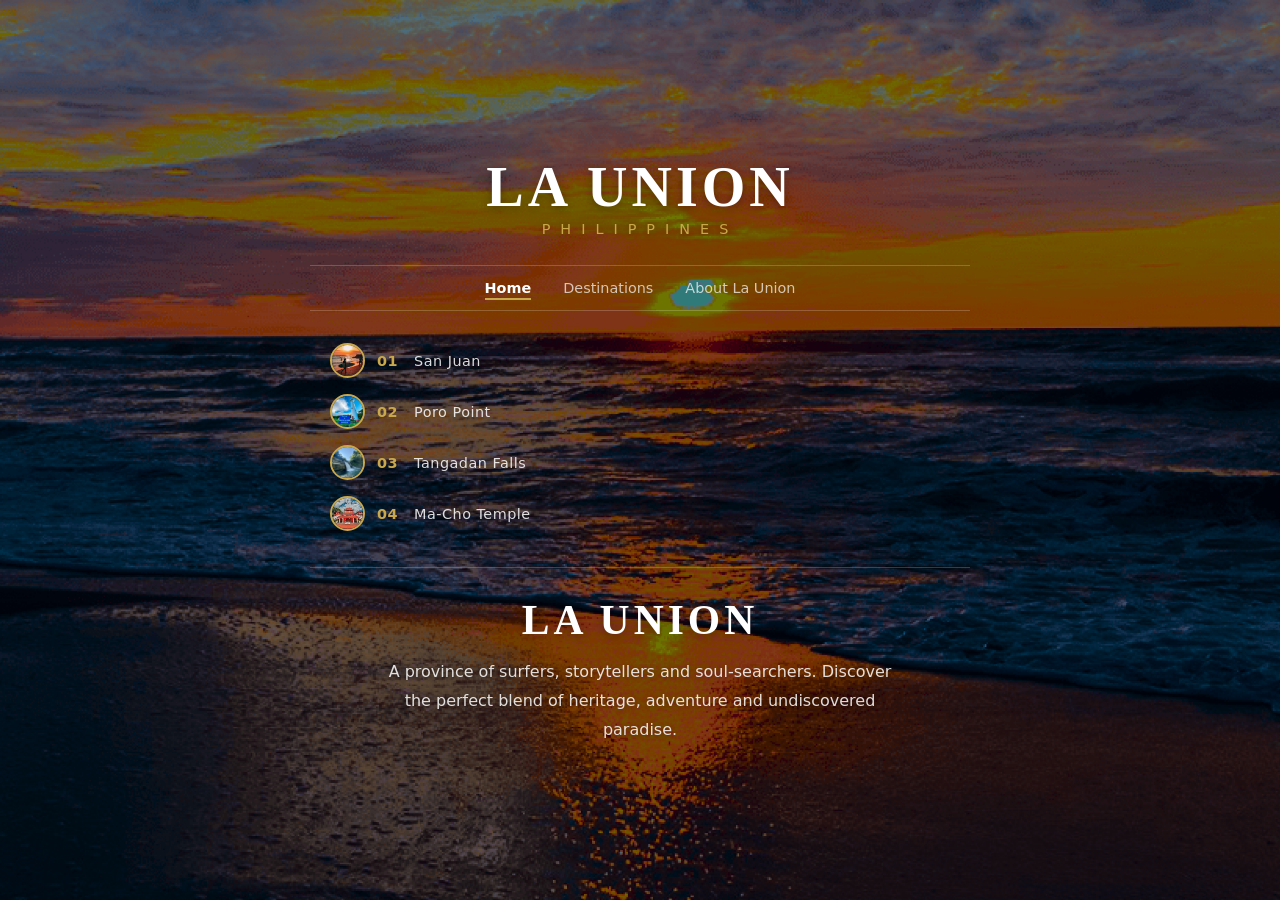
==== index.html @ d2ac8342 "Update index.html" ====
<!DOCTYPE html>
<html lang="en">
<head>
    <meta charset="UTF-8" />
    <meta name="viewport" content="width=device-width, initial-scale=1.0" />
    
    <!-- ===== SEO META TAGS ===== -->
    <title>La Union Heritage - Home</title>
    <meta name="description" content="Discover the rich heritage and culture of La Union, Philippines. Explore San Juan, Poro Point, Tangadan Falls, and Ma-Cho Temple." />
    <meta name="keywords" content="La Union, Philippines, Heritage, San Juan, Poro Point, Tangadan Falls, Ma-Cho Temple" />
    <meta name="author" content="La Union Heritage" />
    
    <!-- ===== OPEN GRAPH META TAGS (for social media) ===== -->
    <meta property="og:title" content="La Union Heritage - Home" />
    <meta property="og:description" content="Discover the rich heritage and culture of La Union, Philippines." />
    <meta property="og:type" content="website" />
    <meta property="og:url" content="https://venzcalimlim31-rgb.github.io/LU-PANG-HERITAGE/" />
    
    <!-- ===== CACHE CONTROL ===== -->
    <meta http-equiv="Cache-Control" content="public, max-age=31536000" />
    
    <!-- ===== CSS ===== -->
    <link rel="stylesheet" href="style.css" />
    
    <!-- ===== PRELOAD BACKGROUND IMAGE ===== -->
    <link rel="preload" as="image" href="images/pangasinan-bg.png" />
</head>
<body>
    <div class="container">
        <!-- ===== HEADER ===== -->
        <header class="header">
            <h1 class="main-title">LA UNION</h1>
            <p class="sub-title">PHILIPPINES</p>
        </header>

        <!-- ===== NAVIGATION ===== -->
        <nav class="nav" aria-label="Main Navigation">
            <a href="index.html" class="active" aria-current="page">Home</a>
            <a href="destinations.html">Destinations</a>
            <a href="about.html">About La Union</a>
        </nav>

        <!-- ===== DESTINATIONS WITH LINKS ===== -->
        <section class="destinations" aria-label="Featured Destinations">
            <a href="destinations.html#sanjuan" class="item-link">
                <div class="item">
                    <img src="images/sanjuan.png" alt="San Juan Surfing Destination" class="dest-icon" loading="lazy" width="35" height="35" />
                    <span class="number">01</span> San Juan
                </div>
            </a>
            <a href="destinations.html#poropoint" class="item-link">
                <div class="item">
                    <img src="images/poropoint.png" alt="Poro Point Lighthouse and Beach" class="dest-icon" loading="lazy" width="35" height="35" />
                    <span class="number">02</span> Poro Point
                </div>
            </a>
            <a href="destinations.html#tangadan" class="item-link">
                <div class="item">
                    <img src="images/tangadanfalls.png" alt="Tangadan Falls Natural Waterfall" class="dest-icon" loading="lazy" width="35" height="35" />
                    <span class="number">03</span> Tangadan Falls
                </div>
            </a>
            <a href="destinations.html#machotemple" class="item-link">
                <div class="item">
                    <img src="images/matchotemple.png" alt="Ma-Cho Temple Cultural Landmark" class="dest-icon" loading="lazy" width="35" height="35" />
                    <span class="number">04</span> Ma-Cho Temple
                </div>
            </a>
        </section>

        <!-- ===== HERO ===== -->
        <section class="hero" aria-label="Hero Section">
            <h2>LA UNION</h2>
            <p>
                A province of surfers, storytellers and soul-searchers. 
                Discover the perfect blend of heritage, adventure and undiscovered paradise.
            </p>
        </section>
    </div>
</body>
</html>
---- style.css ----
* {
    margin: 0;
    padding: 0;
    box-sizing: border-box;
}

body {
    font-family: 'Segoe UI', Roboto, system-ui, -apple-system, sans-serif;
    color: #1a3a3a;
    min-height: 100vh;
    display: flex;
    align-items: center;
    justify-content: center;
    padding: 20px;
    
    /* ===== BACKGROUND IMAGE ===== */
    background-image: url('images/pangasinan-bg.png');
    background-size: cover;
    background-position: center;
    background-repeat: no-repeat;
    background-attachment: fixed;
    position: relative;
}

/* Dark overlay para mabasa ang text */
body::before {
    content: '';
    position: fixed;
    top: 0;
    left: 0;
    right: 0;
    bottom: 0;
    background: rgba(0, 0, 0, 0.5);
    z-index: 0;
}

.container {
    max-width: 650px;
    width: 100%;
    background: transparent;
    padding: 20px 20px 20px;
    text-align: center;
    position: relative;
    z-index: 1;
}

/* ===== HEADER ===== */
.header {
    margin-bottom: 28px;
}

.main-title {
    font-family: 'Georgia', 'Times New Roman', serif;
    font-size: 3.5rem;
    font-weight: 700;
    color: #ffffff;
    letter-spacing: 4px;
    margin-bottom: 2px;
    text-shadow: 0 2px 10px rgba(0,0,0,0.3);
}

.sub-title {
    font-size: 0.9rem;
    letter-spacing: 10px;
    color: #c9a84c;
    font-weight: 500;
    text-transform: uppercase;
    text-shadow: 0 2px 10px rgba(0,0,0,0.3);
}

/* ===== NAVIGATION ===== */
.nav {
    display: flex;
    justify-content: center;
    gap: 32px;
    padding: 14px 0;
    border-top: 1px solid rgba(255, 255, 255, 0.2);
    border-bottom: 1px solid rgba(255, 255, 255, 0.2);
    margin-bottom: 28px;
}

.nav a {
    text-decoration: none;
    color: rgba(255, 255, 255, 0.7);
    font-size: 0.9rem;
    font-weight: 500;
    transition: color 0.3s ease;
    position: relative;
}

.nav a:hover {
    color: #ffffff;
}

.nav a.active {
    color: #ffffff;
    font-weight: 600;
}

.nav a.active::after {
    content: '';
    position: absolute;
    bottom: -4px;
    left: 0;
    right: 0;
    height: 2px;
    background: #c9a84c;
}

/* ===== DESTINATIONS ===== */
.destinations {
    display: flex;
    flex-direction: column;
    align-items: flex-start;
    gap: 8px;
    margin-bottom: 32px;
    padding-left: 20px;
}

.destinations .item {
    display: flex;
    align-items: center;
    gap: 12px;
    font-size: 0.9rem;
    color: rgba(255, 255, 255, 0.85);
    letter-spacing: 0.5px;
    font-weight: 400;
    padding: 4px 0;
}

.destinations .dest-icon {
    width: 35px;
    height: 35px;
    border-radius: 50%;
    object-fit: cover;
    border: 2px solid #c9a84c;
}

.destinations .number {
    color: #c9a84c;
    font-weight: 600;
    margin-right: 4px;
}

/* ===== HERO ===== */
.hero {
    padding-top: 28px;
    border-top: 1px solid rgba(255, 255, 255, 0.2);
}

.hero h2 {
    font-family: 'Georgia', 'Times New Roman', serif;
    font-size: 2.6rem;
    font-weight: 700;
    color: #ffffff;
    letter-spacing: 4px;
    margin-bottom: 14px;
    text-shadow: 0 2px 10px rgba(0,0,0,0.3);
}

.hero p {
    font-size: 1rem;
    color: rgba(255, 255, 255, 0.85);
    max-width: 520px;
    margin: 0 auto;
    line-height: 1.8;
    text-shadow: 0 1px 5px rgba(0,0,0,0.3);
}

/* ===== RESPONSIVE ===== */
@media (max-width: 600px) {
    .container {
        padding: 15px 15px 15px;
    }

    .main-title {
        font-size: 2.5rem;
        letter-spacing: 2px;
    }

    .sub-title {
        font-size: 0.7rem;
        letter-spacing: 6px;
    }

    .nav {
        gap: 20px;
        flex-wrap: wrap;
        padding: 12px 0;
    }

    .nav a {
        font-size: 0.8rem;
    }

    .destinations {
        padding-left: 10px;
    }

    .destinations .item {
        font-size: 0.85rem;
        gap: 10px;
    }

    .destinations .dest-icon {
        width: 28px;
        height: 28px;
    }

    .hero h2 {
        font-size: 2rem;
        letter-spacing: 2px;
    }

    .hero p {
        font-size: 0.92rem;
        padding: 0 4px;
    }
}

@media (max-width: 400px) {
    .container {
        padding: 10px 10px 10px;
    }

    .main-title {
        font-size: 2rem;
        letter-spacing: 1px;
    }

    .hero h2 {
        font-size: 1.6rem;
        letter-spacing: 1px;
    }

    .nav {
        gap: 14px;
    }

    .nav a {
        font-size: 0.75rem;
    }

    .destinations .dest-icon {
        width: 22px;
        height: 22px;
    }
}
* {
    margin: 0;
    padding: 0;
    box-sizing: border-box;
}

body {
    font-family: 'Segoe UI', Roboto, system-ui, -apple-system, sans-serif;
    color: #1a3a3a;
    min-height: 100vh;
    display: flex;
    align-items: center;
    justify-content: center;
    padding: 20px;
    
    /* ===== BACKGROUND IMAGE ===== */
    background-image: url('images/pangasinan-bg.png');
    background-size: cover;
    background-position: center;
    background-repeat: no-repeat;
    background-attachment: fixed;
    position: relative;
}

/* Dark overlay */
body::before {
    content: '';
    position: fixed;
    top: 0;
    left: 0;
    right: 0;
    bottom: 0;
    background: rgba(0, 0, 0, 0.5);
    z-index: 0;
}

.container {
    max-width: 700px;
    width: 100%;
    background: transparent;
    padding: 20px 20px 20px;
    text-align: center;
    position: relative;
    z-index: 1;
}

/* ===== HEADER ===== */
.header {
    margin-bottom: 28px;
}

.main-title {
    font-family: 'Georgia', 'Times New Roman', serif;
    font-size: 3.5rem;
    font-weight: 700;
    color: #ffffff;
    letter-spacing: 4px;
    margin-bottom: 2px;
    text-shadow: 0 2px 10px rgba(0,0,0,0.3);
}

.sub-title {
    font-size: 0.9rem;
    letter-spacing: 10px;
    color: #c9a84c;
    font-weight: 500;
    text-transform: uppercase;
    text-shadow: 0 2px 10px rgba(0,0,0,0.3);
}

/* ===== NAVIGATION ===== */
.nav {
    display: flex;
    justify-content: center;
    gap: 32px;
    padding: 14px 0;
    border-top: 1px solid rgba(255, 255, 255, 0.2);
    border-bottom: 1px solid rgba(255, 255, 255, 0.2);
    margin-bottom: 28px;
}

.nav a {
    text-decoration: none;
    color: rgba(255, 255, 255, 0.7);
    font-size: 0.9rem;
    font-weight: 500;
    transition: color 0.3s ease;
    position: relative;
}

.nav a:hover {
    color: #ffffff;
}

.nav a.active {
    color: #ffffff;
    font-weight: 600;
}

.nav a.active::after {
    content: '';
    position: absolute;
    bottom: -4px;
    left: 0;
    right: 0;
    height: 2px;
    background: #c9a84c;
}

/* ===== DESTINATIONS (Home Page) ===== */
.destinations {
    display: flex;
    flex-direction: column;
    align-items: flex-start;
    gap: 8px;
    margin-bottom: 32px;
    padding-left: 20px;
}

.destinations .item {
    display: flex;
    align-items: center;
    gap: 12px;
    font-size: 0.9rem;
    color: rgba(255, 255, 255, 0.85);
    letter-spacing: 0.5px;
    font-weight: 400;
    padding: 4px 0;
}

.destinations .dest-icon {
    width: 35px;
    height: 35px;
    border-radius: 50%;
    object-fit: cover;
    border: 2px solid #c9a84c;
}

.destinations .number {
    color: #c9a84c;
    font-weight: 600;
    margin-right: 4px;
}

/* ===== ITEM LINK (Home Page) ===== */
.item-link {
    text-decoration: none;
    display: block;
    width: 100%;
    transition: transform 0.2s ease;
}

.item-link:hover {
    transform: translateX(5px);
}

.item-link:hover .item {
    color: #ffffff;
}

/* ===== DESTINATION DETAIL (Destinations Page) ===== */
.destination-detail {
    text-align: left;
    padding: 16px 0;
    scroll-margin-top: 20px;
}

.destination-detail .detail-image {
    width: 100%;
    height: 200px;
    object-fit: cover;
    border-radius: 12px;
    margin-bottom: 12px;
    border: 2px solid rgba(255, 255, 255, 0.2);
}

.destination-detail h2 {
    font-family: 'Georgia', 'Times New Roman', serif;
    font-size: 2rem;
    font-weight: 700;
    color: #ffffff;
    text-shadow: 0 2px 10px rgba(0,0,0,0.3);
    margin-bottom: 2px;
}

.destination-detail h4 {
    font-size: 0.9rem;
    font-weight: 400;
    color: #c9a84c;
    letter-spacing: 2px;
    margin-bottom: 10px;
}

.destination-detail p {
    font-size: 0.95rem;
    color: rgba(255, 255, 255, 0.85);
    line-height: 1.8;
    text-shadow: 0 1px 5px rgba(0,0,0,0.3);
}

/* ===== BACK LINK ===== */
.back-link {
    display: inline-block;
    margin-top: 12px;
    color: #c9a84c;
    text-decoration: none;
    font-size: 0.9rem;
    font-weight: 500;
    transition: color 0.3s ease;
}

.back-link:hover {
    color: #ffffff;
}

/* ===== DIVIDER ===== */
.divider {
    border: none;
    border-top: 1px solid rgba(255, 255, 255, 0.15);
    margin: 8px 0;
}

/* ===== HERO (Home Page) ===== */
.hero {
    padding-top: 28px;
    border-top: 1px solid rgba(255, 255, 255, 0.2);
}

.hero h2 {
    font-family: 'Georgia', 'Times New Roman', serif;
    font-size: 2.6rem;
    font-weight: 700;
    color: #ffffff;
    letter-spacing: 4px;
    margin-bottom: 14px;
    text-shadow: 0 2px 10px rgba(0,0,0,0.3);
}

.hero p {
    font-size: 1rem;
    color: rgba(255, 255, 255, 0.85);
    max-width: 520px;
    margin: 0 auto;
    line-height: 1.8;
    text-shadow: 0 1px 5px rgba(0,0,0,0.3);
}

/* ===== RESPONSIVE ===== */
@media (max-width: 600px) {
    .container {
        padding: 15px 15px 15px;
    }

    .main-title {
        font-size: 2.5rem;
        letter-spacing: 2px;
    }

    .sub-title {
        font-size: 0.7rem;
        letter-spacing: 6px;
    }

    .nav {
        gap: 20px;
        flex-wrap: wrap;
        padding: 12px 0;
    }

    .nav a {
        font-size: 0.8rem;
    }

    .destinations {
        padding-left: 10px;
    }

    .destinations .item {
        font-size: 0.85rem;
        gap: 10px;
    }

    .destinations .dest-icon {
        width: 28px;
        height: 28px;
    }

    .destination-detail .detail-image {
        height: 150px;
    }

    .destination-detail h2 {
        font-size: 1.6rem;
    }

    .destination-detail p {
        font-size: 0.88rem;
    }

    .hero h2 {
        font-size: 2rem;
        letter-spacing: 2px;
    }

    .hero p {
        font-size: 0.92rem;
        padding: 0 4px;
    }
}

@media (max-width: 400px) {
    .container {
        padding: 10px 10px 10px;
    }

    .main-title {
        font-size: 2rem;
        letter-spacing: 1px;
    }

    .hero h2 {
        font-size: 1.6rem;
        letter-spacing: 1px;
    }

    .nav {
        gap: 14px;
    }

    .nav a {
        font-size: 0.75rem;
    }

    .destinations .dest-icon {
        width: 22px;
        height: 22px;
    }

    .destination-detail .detail-image {
        height: 120px;
    }

    .destination-detail h2 {
        font-size: 1.3rem;
    }
}
* {
    margin: 0;
    padding: 0;
    box-sizing: border-box;
}

body {
    font-family: 'Segoe UI', Roboto, system-ui, -apple-system, sans-serif;
    color: #1a3a3a;
    min-height: 100vh;
    display: flex;
    align-items: center;
    justify-content: center;
    padding: 20px;
    
    /* ===== BACKGROUND IMAGE ===== */
    background-image: url('images/pangasinan-bg.png');
    background-size: cover;
    background-position: center;
    background-repeat: no-repeat;
    background-attachment: fixed;
    position: relative;
}

/* Dark overlay */
body::before {
    content: '';
    position: fixed;
    top: 0;
    left: 0;
    right: 0;
    bottom: 0;
    background: rgba(0, 0, 0, 0.5);
    z-index: 0;
}

.container {
    max-width: 700px;
    width: 100%;
    background: transparent;
    padding: 20px 20px 20px;
    text-align: center;
    position: relative;
    z-index: 1;
}

/* ===== HEADER ===== */
.header {
    margin-bottom: 28px;
}

.main-title {
    font-family: 'Georgia', 'Times New Roman', serif;
    font-size: 3.5rem;
    font-weight: 700;
    color: #ffffff;
    letter-spacing: 4px;
    margin-bottom: 2px;
    text-shadow: 0 2px 10px rgba(0,0,0,0.3);
}

.sub-title {
    font-size: 0.9rem;
    letter-spacing: 10px;
    color: #c9a84c;
    font-weight: 500;
    text-transform: uppercase;
    text-shadow: 0 2px 10px rgba(0,0,0,0.3);
}

/* ===== NAVIGATION ===== */
.nav {
    display: flex;
    justify-content: center;
    gap: 32px;
    padding: 14px 0;
    border-top: 1px solid rgba(255, 255, 255, 0.2);
    border-bottom: 1px solid rgba(255, 255, 255, 0.2);
    margin-bottom: 28px;
}

.nav a {
    text-decoration: none;
    color: rgba(255, 255, 255, 0.7);
    font-size: 0.9rem;
    font-weight: 500;
    transition: color 0.3s ease;
    position: relative;
}

.nav a:hover {
    color: #ffffff;
}

.nav a.active {
    color: #ffffff;
    font-weight: 600;
}

.nav a.active::after {
    content: '';
    position: absolute;
    bottom: -4px;
    left: 0;
    right: 0;
    height: 2px;
    background: #c9a84c;
}

/* ===== DESTINATIONS (Home Page) ===== */
.destinations {
    display: flex;
    flex-direction: column;
    align-items: flex-start;
    gap: 8px;
    margin-bottom: 32px;
    padding-left: 20px;
}

.destinations .item {
    display: flex;
    align-items: center;
    gap: 12px;
    font-size: 0.9rem;
    color: rgba(255, 255, 255, 0.85);
    letter-spacing: 0.5px;
    font-weight: 400;
    padding: 4px 0;
}

.destinations .dest-icon {
    width: 35px;
    height: 35px;
    border-radius: 50%;
    object-fit: cover;
    border: 2px solid #c9a84c;
}

.destinations .number {
    color: #c9a84c;
    font-weight: 600;
    margin-right: 4px;
}

/* ===== ITEM LINK (Home Page) ===== */
.item-link {
    text-decoration: none;
    display: block;
    width: 100%;
    transition: transform 0.2s ease;
}

.item-link:hover {
    transform: translateX(5px);
}

.item-link:hover .item {
    color: #ffffff;
}

/* ===== DESTINATION DETAIL (Destinations Page) ===== */
.destination-detail {
    text-align: left;
    padding: 16px 0;
    scroll-margin-top: 20px;
}

.destination-detail .detail-image {
    width: 100%;
    height: 200px;
    object-fit: cover;
    border-radius: 12px;
    margin-bottom: 12px;
    border: 2px solid rgba(255, 255, 255, 0.2);
}

.destination-detail h2 {
    font-family: 'Georgia', 'Times New Roman', serif;
    font-size: 2rem;
    font-weight: 700;
    color: #ffffff;
    text-shadow: 0 2px 10px rgba(0,0,0,0.3);
    margin-bottom: 2px;
}

.destination-detail h4 {
    font-size: 0.9rem;
    font-weight: 400;
    color: #c9a84c;
    letter-spacing: 2px;
    margin-bottom: 10px;
}

.destination-detail p {
    font-size: 0.95rem;
    color: rgba(255, 255, 255, 0.85);
    line-height: 1.8;
    text-shadow: 0 1px 5px rgba(0,0,0,0.3);
}

/* ===== ABOUT PAGE ===== */
.about-content {
    text-align: left;
    padding: 10px 0;
}

.about-content h2 {
    font-family: 'Georgia', 'Times New Roman', serif;
    font-size: 2.2rem;
    font-weight: 700;
    color: #ffffff;
    text-shadow: 0 2px 10px rgba(0,0,0,0.3);
    text-align: center;
    margin-bottom: 20px;
    letter-spacing: 4px;
}

.about-content p {
    font-size: 1rem;
    color: rgba(255, 255, 255, 0.85);
    line-height: 1.9;
    text-shadow: 0 1px 5px rgba(0,0,0,0.3);
    margin-bottom: 20px;
}

.about-content .about-footer {
    text-align: center;
    margin-top: 30px;
    padding-top: 20px;
    border-top: 1px solid rgba(255, 255, 255, 0.15);
}

.about-content .quote {
    font-style: italic;
    font-size: 1.1rem;
    color: #c9a84c;
    margin-bottom: 6px;
}

.about-content .brand {
    font-family: 'Georgia', 'Times New Roman', serif;
    font-size: 1.8rem;
    font-weight: 700;
    color: #ffffff;
    letter-spacing: 6px;
    text-shadow: 0 2px 10px rgba(0,0,0,0.3);
}

/* ===== BACK LINK ===== */
.back-link {
    display: inline-block;
    margin-top: 20px;
    color: #c9a84c;
    text-decoration: none;
    font-size: 0.9rem;
    font-weight: 500;
    transition: color 0.3s ease;
}

.back-link:hover {
    color: #ffffff;
}

/* ===== DIVIDER ===== */
.divider {
    border: none;
    border-top: 1px solid rgba(255, 255, 255, 0.15);
    margin: 8px 0;
}

/* ===== HERO (Home Page) ===== */
.hero {
    padding-top: 28px;
    border-top: 1px solid rgba(255, 255, 255, 0.2);
}

.hero h2 {
    font-family: 'Georgia', 'Times New Roman', serif;
    font-size: 2.6rem;
    font-weight: 700;
    color: #ffffff;
    letter-spacing: 4px;
    margin-bottom: 14px;
    text-shadow: 0 2px 10px rgba(0,0,0,0.3);
}

.hero p {
    font-size: 1rem;
    color: rgba(255, 255, 255, 0.85);
    max-width: 520px;
    margin: 0 auto;
    line-height: 1.8;
    text-shadow: 0 1px 5px rgba(0,0,0,0.3);
}

/* ===== RESPONSIVE ===== */
@media (max-width: 600px) {
    .container {
        padding: 15px 15px 15px;
    }

    .main-title {
        font-size: 2.5rem;
        letter-spacing: 2px;
    }

    .sub-title {
        font-size: 0.7rem;
        letter-spacing: 6px;
    }

    .nav {
        gap: 20px;
        flex-wrap: wrap;
        padding: 12px 0;
    }

    .nav a {
        font-size: 0.8rem;
    }

    .destinations {
        padding-left: 10px;
    }

    .destinations .item {
        font-size: 0.85rem;
        gap: 10px;
    }

    .destinations .dest-icon {
        width: 28px;
        height: 28px;
    }

    .destination-detail .detail-image {
        height: 150px;
    }

    .destination-detail h2 {
        font-size: 1.6rem;
    }

    .destination-detail p {
        font-size: 0.88rem;
    }

    .about-content h2 {
        font-size: 1.8rem;
    }

    .about-content p {
        font-size: 0.92rem;
    }

    .about-content .brand {
        font-size: 1.4rem;
    }

    .hero h2 {
        font-size: 2rem;
        letter-spacing: 2px;
    }

    .hero p {
        font-size: 0.92rem;
        padding: 0 4px;
    }
}

@media (max-width: 400px) {
    .container {
        padding: 10px 10px 10px;
    }

    .main-title {
        font-size: 2rem;
        letter-spacing: 1px;
    }

    .hero h2 {
        font-size: 1.6rem;
        letter-spacing: 1px;
    }

    .nav {
        gap: 14px;
    }

    .nav a {
        font-size: 0.75rem;
    }

    .destinations .dest-icon {
        width: 22px;
        height: 22px;
    }

    .destination-detail .detail-image {
        height: 120px;
    }

    .destination-detail h2 {
        font-size: 1.3rem;
    }

    .about-content h2 {
        font-size: 1.5rem;
    }

    .about-content .brand {
        font-size: 1.2rem;
    }
}
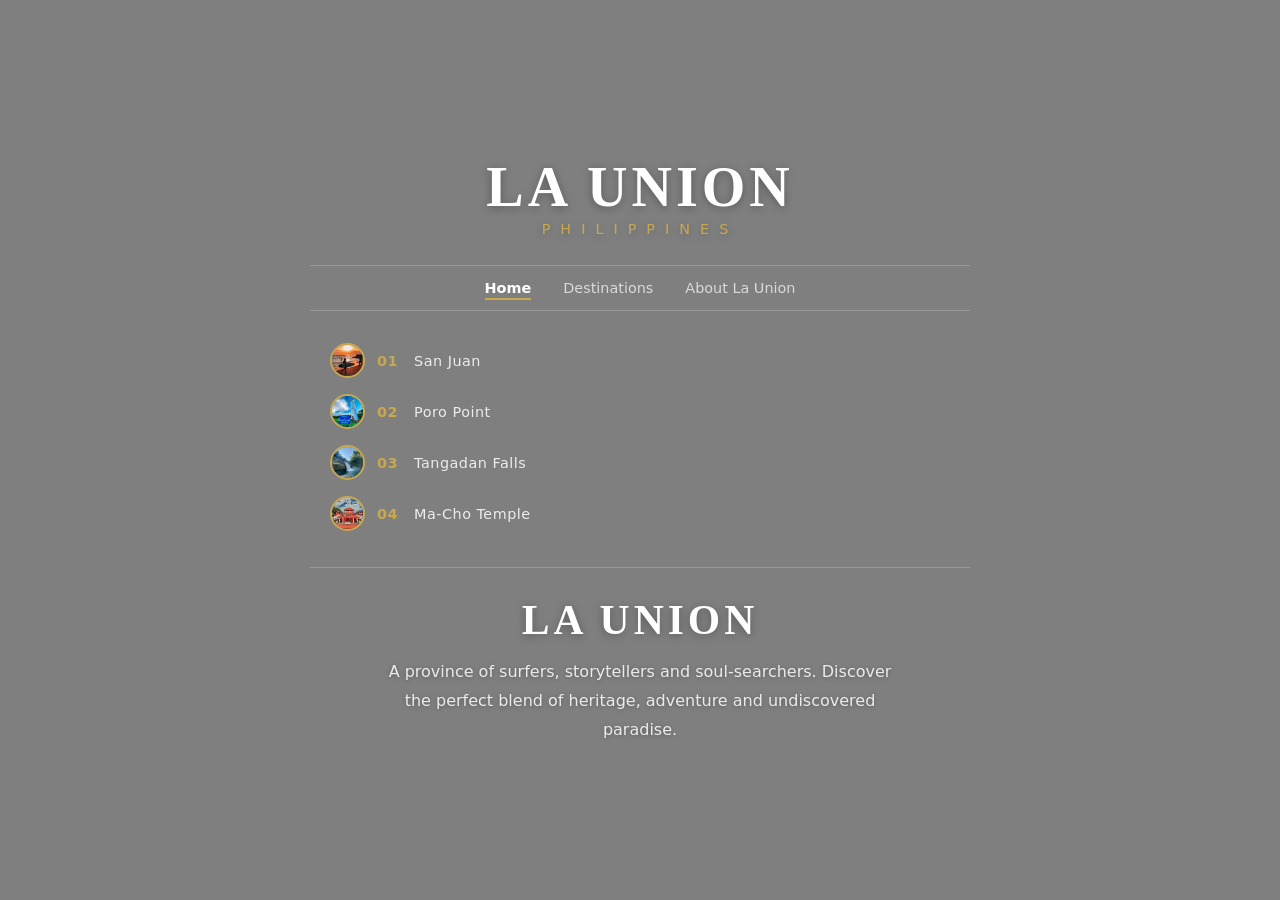
==== commit 8618d4f4: "Update index.html" ====
--- a/index.html
+++ b/index.html
@@ -10,20 +10,14 @@
     <meta name="keywords" content="La Union, Philippines, Heritage, San Juan, Poro Point, Tangadan Falls, Ma-Cho Temple" />
     <meta name="author" content="La Union Heritage" />
     
-    <!-- ===== OPEN GRAPH META TAGS (for social media) ===== -->
+    <!-- ===== OPEN GRAPH META TAGS ===== -->
     <meta property="og:title" content="La Union Heritage - Home" />
     <meta property="og:description" content="Discover the rich heritage and culture of La Union, Philippines." />
     <meta property="og:type" content="website" />
     <meta property="og:url" content="https://venzcalimlim31-rgb.github.io/LU-PANG-HERITAGE/" />
     
-    <!-- ===== CACHE CONTROL ===== -->
-    <meta http-equiv="Cache-Control" content="public, max-age=31536000" />
-    
     <!-- ===== CSS ===== -->
     <link rel="stylesheet" href="style.css" />
-    
-    <!-- ===== PRELOAD BACKGROUND IMAGE ===== -->
-    <link rel="preload" as="image" href="images/pangasinan-bg.png" />
 </head>
 <body>
     <div class="container">
@@ -44,25 +38,25 @@
         <section class="destinations" aria-label="Featured Destinations">
             <a href="destinations.html#sanjuan" class="item-link">
                 <div class="item">
-                    <img src="images/sanjuan.png" alt="San Juan Surfing Destination" class="dest-icon" loading="lazy" width="35" height="35" />
+                    <img src="images/sanjuan.jpg" alt="San Juan Surfing Destination" class="dest-icon" />
                     <span class="number">01</span> San Juan
                 </div>
             </a>
             <a href="destinations.html#poropoint" class="item-link">
                 <div class="item">
-                    <img src="images/poropoint.png" alt="Poro Point Lighthouse and Beach" class="dest-icon" loading="lazy" width="35" height="35" />
+                    <img src="images/poropoint.jpg" alt="Poro Point Lighthouse and Beach" class="dest-icon" />
                     <span class="number">02</span> Poro Point
                 </div>
             </a>
             <a href="destinations.html#tangadan" class="item-link">
                 <div class="item">
-                    <img src="images/tangadanfalls.png" alt="Tangadan Falls Natural Waterfall" class="dest-icon" loading="lazy" width="35" height="35" />
+                    <img src="images/tangadanfalls.jpg" alt="Tangadan Falls Natural Waterfall" class="dest-icon" />
                     <span class="number">03</span> Tangadan Falls
                 </div>
             </a>
             <a href="destinations.html#machotemple" class="item-link">
                 <div class="item">
-                    <img src="images/matchotemple.png" alt="Ma-Cho Temple Cultural Landmark" class="dest-icon" loading="lazy" width="35" height="35" />
+                    <img src="images/matchotemple.jpg" alt="Ma-Cho Temple Cultural Landmark" class="dest-icon" />
                     <span class="number">04</span> Ma-Cho Temple
                 </div>
             </a>
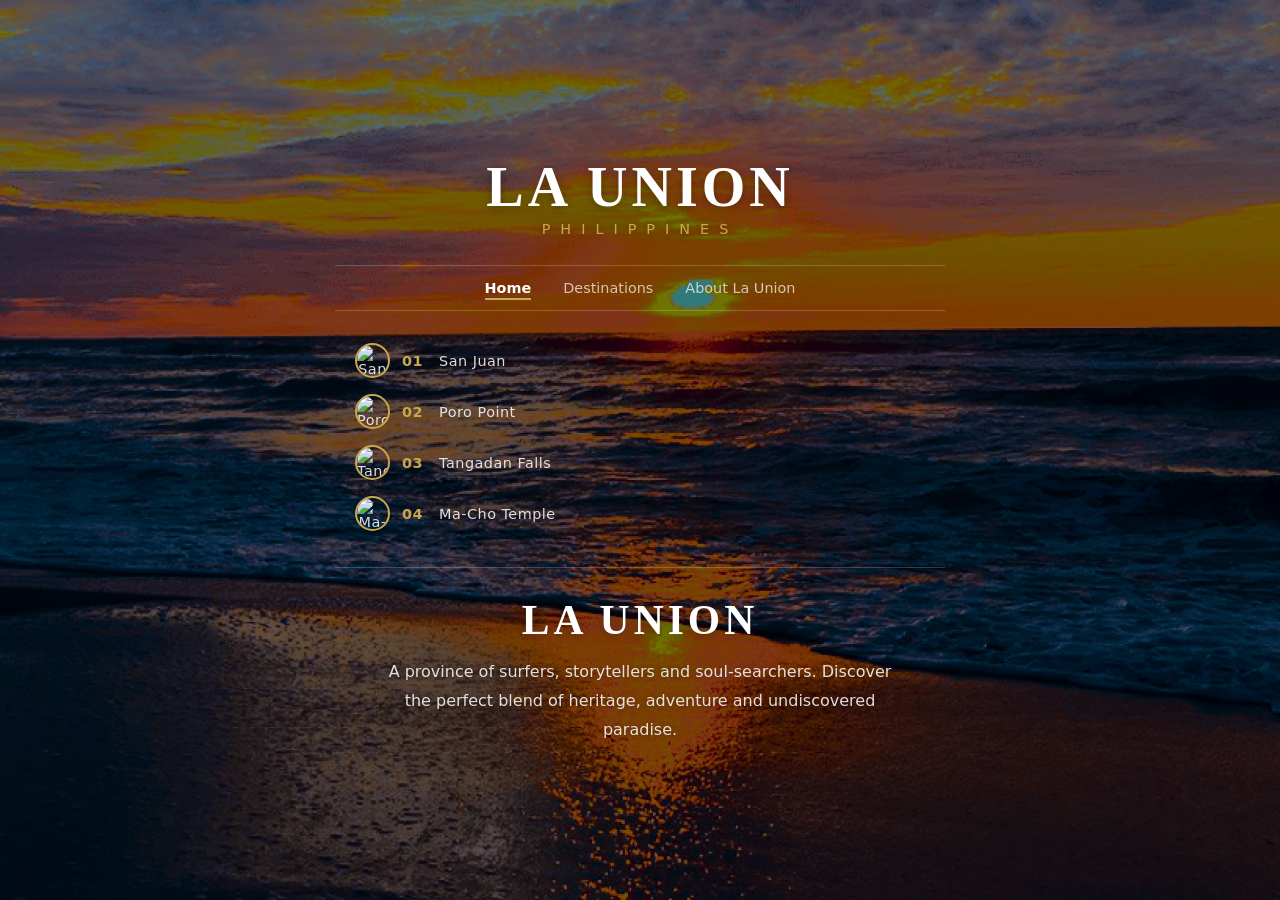
==== commit 6a322d37: "Update index.html" ====
--- a/index.html
+++ b/index.html
@@ -10,14 +10,20 @@
     <meta name="keywords" content="La Union, Philippines, Heritage, San Juan, Poro Point, Tangadan Falls, Ma-Cho Temple" />
     <meta name="author" content="La Union Heritage" />
     
-    <!-- ===== OPEN GRAPH META TAGS ===== -->
+    <!-- ===== OPEN GRAPH META TAGS (for social media) ===== -->
     <meta property="og:title" content="La Union Heritage - Home" />
     <meta property="og:description" content="Discover the rich heritage and culture of La Union, Philippines." />
     <meta property="og:type" content="website" />
     <meta property="og:url" content="https://venzcalimlim31-rgb.github.io/LU-PANG-HERITAGE/" />
     
+    <!-- ===== CACHE CONTROL ===== -->
+    <meta http-equiv="Cache-Control" content="public, max-age=31536000" />
+    
     <!-- ===== CSS ===== -->
     <link rel="stylesheet" href="style.css" />
+    
+    <!-- ===== PRELOAD BACKGROUND IMAGE ===== -->
+    <link rel="preload" as="image" href="images/pangasinan-bg.png" />
 </head>
 <body>
     <div class="container">
@@ -38,25 +44,25 @@
         <section class="destinations" aria-label="Featured Destinations">
             <a href="destinations.html#sanjuan" class="item-link">
                 <div class="item">
-                    <img src="images/sanjuan.jpg" alt="San Juan Surfing Destination" class="dest-icon" />
+                    <img src="images/sanjuan.png" alt="San Juan Surfing Destination" class="dest-icon" loading="lazy" width="35" height="35" />
                     <span class="number">01</span> San Juan
                 </div>
             </a>
             <a href="destinations.html#poropoint" class="item-link">
                 <div class="item">
-                    <img src="images/poropoint.jpg" alt="Poro Point Lighthouse and Beach" class="dest-icon" />
+                    <img src="images/poropoint.png" alt="Poro Point Lighthouse and Beach" class="dest-icon" loading="lazy" width="35" height="35" />
                     <span class="number">02</span> Poro Point
                 </div>
             </a>
             <a href="destinations.html#tangadan" class="item-link">
                 <div class="item">
-                    <img src="images/tangadanfalls.jpg" alt="Tangadan Falls Natural Waterfall" class="dest-icon" />
+                    <img src="images/tangadanfalls.png" alt="Tangadan Falls Natural Waterfall" class="dest-icon" loading="lazy" width="35" height="35" />
                     <span class="number">03</span> Tangadan Falls
                 </div>
             </a>
             <a href="destinations.html#machotemple" class="item-link">
                 <div class="item">
-                    <img src="images/matchotemple.jpg" alt="Ma-Cho Temple Cultural Landmark" class="dest-icon" />
+                    <img src="images/matchotemple.png" alt="Ma-Cho Temple Cultural Landmark" class="dest-icon" loading="lazy" width="35" height="35" />
                     <span class="number">04</span> Ma-Cho Temple
                 </div>
             </a>
--- a/style.css
+++ b/style.css
@@ -13,8 +13,8 @@
     justify-content: center;
     padding: 20px;
     
-    /* ===== BACKGROUND IMAGE ===== */
-    background-image: url('images/pangasinan-bg.png');
+    /* ===== BACKGROUND IMAGE - UPDATED TO .jpg ===== */
+    background-image: url('images/pangasinan-bg.jpg');
     background-size: cover;
     background-position: center;
     background-repeat: no-repeat;
@@ -38,7 +38,7 @@
     max-width: 650px;
     width: 100%;
     background: transparent;
-    padding: 20px 20px 20px;
+    padding: 20px;
     text-align: center;
     position: relative;
     z-index: 1;
@@ -142,6 +142,22 @@
     margin-right: 4px;
 }
 
+/* ===== ITEM LINK (Home Page) ===== */
+.item-link {
+    text-decoration: none;
+    display: block;
+    width: 100%;
+    transition: transform 0.2s ease;
+}
+
+.item-link:hover {
+    transform: translateX(5px);
+}
+
+.item-link:hover .item {
+    color: #ffffff;
+}
+
 /* ===== HERO ===== */
 .hero {
     padding-top: 28px;
@@ -170,7 +186,7 @@
 /* ===== RESPONSIVE ===== */
 @media (max-width: 600px) {
     .container {
-        padding: 15px 15px 15px;
+        padding: 15px;
     }
 
     .main-title {
@@ -220,7 +236,7 @@
 
 @media (max-width: 400px) {
     .container {
-        padding: 10px 10px 10px;
+        padding: 10px;
     }
 
     .main-title {
@@ -246,763 +262,3 @@
         height: 22px;
     }
 }
-* {
-    margin: 0;
-    padding: 0;
-    box-sizing: border-box;
-}
-
-body {
-    font-family: 'Segoe UI', Roboto, system-ui, -apple-system, sans-serif;
-    color: #1a3a3a;
-    min-height: 100vh;
-    display: flex;
-    align-items: center;
-    justify-content: center;
-    padding: 20px;
-    
-    /* ===== BACKGROUND IMAGE ===== */
-    background-image: url('images/pangasinan-bg.png');
-    background-size: cover;
-    background-position: center;
-    background-repeat: no-repeat;
-    background-attachment: fixed;
-    position: relative;
-}
-
-/* Dark overlay */
-body::before {
-    content: '';
-    position: fixed;
-    top: 0;
-    left: 0;
-    right: 0;
-    bottom: 0;
-    background: rgba(0, 0, 0, 0.5);
-    z-index: 0;
-}
-
-.container {
-    max-width: 700px;
-    width: 100%;
-    background: transparent;
-    padding: 20px 20px 20px;
-    text-align: center;
-    position: relative;
-    z-index: 1;
-}
-
-/* ===== HEADER ===== */
-.header {
-    margin-bottom: 28px;
-}
-
-.main-title {
-    font-family: 'Georgia', 'Times New Roman', serif;
-    font-size: 3.5rem;
-    font-weight: 700;
-    color: #ffffff;
-    letter-spacing: 4px;
-    margin-bottom: 2px;
-    text-shadow: 0 2px 10px rgba(0,0,0,0.3);
-}
-
-.sub-title {
-    font-size: 0.9rem;
-    letter-spacing: 10px;
-    color: #c9a84c;
-    font-weight: 500;
-    text-transform: uppercase;
-    text-shadow: 0 2px 10px rgba(0,0,0,0.3);
-}
-
-/* ===== NAVIGATION ===== */
-.nav {
-    display: flex;
-    justify-content: center;
-    gap: 32px;
-    padding: 14px 0;
-    border-top: 1px solid rgba(255, 255, 255, 0.2);
-    border-bottom: 1px solid rgba(255, 255, 255, 0.2);
-    margin-bottom: 28px;
-}
-
-.nav a {
-    text-decoration: none;
-    color: rgba(255, 255, 255, 0.7);
-    font-size: 0.9rem;
-    font-weight: 500;
-    transition: color 0.3s ease;
-    position: relative;
-}
-
-.nav a:hover {
-    color: #ffffff;
-}
-
-.nav a.active {
-    color: #ffffff;
-    font-weight: 600;
-}
-
-.nav a.active::after {
-    content: '';
-    position: absolute;
-    bottom: -4px;
-    left: 0;
-    right: 0;
-    height: 2px;
-    background: #c9a84c;
-}
-
-/* ===== DESTINATIONS (Home Page) ===== */
-.destinations {
-    display: flex;
-    flex-direction: column;
-    align-items: flex-start;
-    gap: 8px;
-    margin-bottom: 32px;
-    padding-left: 20px;
-}
-
-.destinations .item {
-    display: flex;
-    align-items: center;
-    gap: 12px;
-    font-size: 0.9rem;
-    color: rgba(255, 255, 255, 0.85);
-    letter-spacing: 0.5px;
-    font-weight: 400;
-    padding: 4px 0;
-}
-
-.destinations .dest-icon {
-    width: 35px;
-    height: 35px;
-    border-radius: 50%;
-    object-fit: cover;
-    border: 2px solid #c9a84c;
-}
-
-.destinations .number {
-    color: #c9a84c;
-    font-weight: 600;
-    margin-right: 4px;
-}
-
-/* ===== ITEM LINK (Home Page) ===== */
-.item-link {
-    text-decoration: none;
-    display: block;
-    width: 100%;
-    transition: transform 0.2s ease;
-}
-
-.item-link:hover {
-    transform: translateX(5px);
-}
-
-.item-link:hover .item {
-    color: #ffffff;
-}
-
-/* ===== DESTINATION DETAIL (Destinations Page) ===== */
-.destination-detail {
-    text-align: left;
-    padding: 16px 0;
-    scroll-margin-top: 20px;
-}
-
-.destination-detail .detail-image {
-    width: 100%;
-    height: 200px;
-    object-fit: cover;
-    border-radius: 12px;
-    margin-bottom: 12px;
-    border: 2px solid rgba(255, 255, 255, 0.2);
-}
-
-.destination-detail h2 {
-    font-family: 'Georgia', 'Times New Roman', serif;
-    font-size: 2rem;
-    font-weight: 700;
-    color: #ffffff;
-    text-shadow: 0 2px 10px rgba(0,0,0,0.3);
-    margin-bottom: 2px;
-}
-
-.destination-detail h4 {
-    font-size: 0.9rem;
-    font-weight: 400;
-    color: #c9a84c;
-    letter-spacing: 2px;
-    margin-bottom: 10px;
-}
-
-.destination-detail p {
-    font-size: 0.95rem;
-    color: rgba(255, 255, 255, 0.85);
-    line-height: 1.8;
-    text-shadow: 0 1px 5px rgba(0,0,0,0.3);
-}
-
-/* ===== BACK LINK ===== */
-.back-link {
-    display: inline-block;
-    margin-top: 12px;
-    color: #c9a84c;
-    text-decoration: none;
-    font-size: 0.9rem;
-    font-weight: 500;
-    transition: color 0.3s ease;
-}
-
-.back-link:hover {
-    color: #ffffff;
-}
-
-/* ===== DIVIDER ===== */
-.divider {
-    border: none;
-    border-top: 1px solid rgba(255, 255, 255, 0.15);
-    margin: 8px 0;
-}
-
-/* ===== HERO (Home Page) ===== */
-.hero {
-    padding-top: 28px;
-    border-top: 1px solid rgba(255, 255, 255, 0.2);
-}
-
-.hero h2 {
-    font-family: 'Georgia', 'Times New Roman', serif;
-    font-size: 2.6rem;
-    font-weight: 700;
-    color: #ffffff;
-    letter-spacing: 4px;
-    margin-bottom: 14px;
-    text-shadow: 0 2px 10px rgba(0,0,0,0.3);
-}
-
-.hero p {
-    font-size: 1rem;
-    color: rgba(255, 255, 255, 0.85);
-    max-width: 520px;
-    margin: 0 auto;
-    line-height: 1.8;
-    text-shadow: 0 1px 5px rgba(0,0,0,0.3);
-}
-
-/* ===== RESPONSIVE ===== */
-@media (max-width: 600px) {
-    .container {
-        padding: 15px 15px 15px;
-    }
-
-    .main-title {
-        font-size: 2.5rem;
-        letter-spacing: 2px;
-    }
-
-    .sub-title {
-        font-size: 0.7rem;
-        letter-spacing: 6px;
-    }
-
-    .nav {
-        gap: 20px;
-        flex-wrap: wrap;
-        padding: 12px 0;
-    }
-
-    .nav a {
-        font-size: 0.8rem;
-    }
-
-    .destinations {
-        padding-left: 10px;
-    }
-
-    .destinations .item {
-        font-size: 0.85rem;
-        gap: 10px;
-    }
-
-    .destinations .dest-icon {
-        width: 28px;
-        height: 28px;
-    }
-
-    .destination-detail .detail-image {
-        height: 150px;
-    }
-
-    .destination-detail h2 {
-        font-size: 1.6rem;
-    }
-
-    .destination-detail p {
-        font-size: 0.88rem;
-    }
-
-    .hero h2 {
-        font-size: 2rem;
-        letter-spacing: 2px;
-    }
-
-    .hero p {
-        font-size: 0.92rem;
-        padding: 0 4px;
-    }
-}
-
-@media (max-width: 400px) {
-    .container {
-        padding: 10px 10px 10px;
-    }
-
-    .main-title {
-        font-size: 2rem;
-        letter-spacing: 1px;
-    }
-
-    .hero h2 {
-        font-size: 1.6rem;
-        letter-spacing: 1px;
-    }
-
-    .nav {
-        gap: 14px;
-    }
-
-    .nav a {
-        font-size: 0.75rem;
-    }
-
-    .destinations .dest-icon {
-        width: 22px;
-        height: 22px;
-    }
-
-    .destination-detail .detail-image {
-        height: 120px;
-    }
-
-    .destination-detail h2 {
-        font-size: 1.3rem;
-    }
-}
-* {
-    margin: 0;
-    padding: 0;
-    box-sizing: border-box;
-}
-
-body {
-    font-family: 'Segoe UI', Roboto, system-ui, -apple-system, sans-serif;
-    color: #1a3a3a;
-    min-height: 100vh;
-    display: flex;
-    align-items: center;
-    justify-content: center;
-    padding: 20px;
-    
-    /* ===== BACKGROUND IMAGE ===== */
-    background-image: url('images/pangasinan-bg.png');
-    background-size: cover;
-    background-position: center;
-    background-repeat: no-repeat;
-    background-attachment: fixed;
-    position: relative;
-}
-
-/* Dark overlay */
-body::before {
-    content: '';
-    position: fixed;
-    top: 0;
-    left: 0;
-    right: 0;
-    bottom: 0;
-    background: rgba(0, 0, 0, 0.5);
-    z-index: 0;
-}
-
-.container {
-    max-width: 700px;
-    width: 100%;
-    background: transparent;
-    padding: 20px 20px 20px;
-    text-align: center;
-    position: relative;
-    z-index: 1;
-}
-
-/* ===== HEADER ===== */
-.header {
-    margin-bottom: 28px;
-}
-
-.main-title {
-    font-family: 'Georgia', 'Times New Roman', serif;
-    font-size: 3.5rem;
-    font-weight: 700;
-    color: #ffffff;
-    letter-spacing: 4px;
-    margin-bottom: 2px;
-    text-shadow: 0 2px 10px rgba(0,0,0,0.3);
-}
-
-.sub-title {
-    font-size: 0.9rem;
-    letter-spacing: 10px;
-    color: #c9a84c;
-    font-weight: 500;
-    text-transform: uppercase;
-    text-shadow: 0 2px 10px rgba(0,0,0,0.3);
-}
-
-/* ===== NAVIGATION ===== */
-.nav {
-    display: flex;
-    justify-content: center;
-    gap: 32px;
-    padding: 14px 0;
-    border-top: 1px solid rgba(255, 255, 255, 0.2);
-    border-bottom: 1px solid rgba(255, 255, 255, 0.2);
-    margin-bottom: 28px;
-}
-
-.nav a {
-    text-decoration: none;
-    color: rgba(255, 255, 255, 0.7);
-    font-size: 0.9rem;
-    font-weight: 500;
-    transition: color 0.3s ease;
-    position: relative;
-}
-
-.nav a:hover {
-    color: #ffffff;
-}
-
-.nav a.active {
-    color: #ffffff;
-    font-weight: 600;
-}
-
-.nav a.active::after {
-    content: '';
-    position: absolute;
-    bottom: -4px;
-    left: 0;
-    right: 0;
-    height: 2px;
-    background: #c9a84c;
-}
-
-/* ===== DESTINATIONS (Home Page) ===== */
-.destinations {
-    display: flex;
-    flex-direction: column;
-    align-items: flex-start;
-    gap: 8px;
-    margin-bottom: 32px;
-    padding-left: 20px;
-}
-
-.destinations .item {
-    display: flex;
-    align-items: center;
-    gap: 12px;
-    font-size: 0.9rem;
-    color: rgba(255, 255, 255, 0.85);
-    letter-spacing: 0.5px;
-    font-weight: 400;
-    padding: 4px 0;
-}
-
-.destinations .dest-icon {
-    width: 35px;
-    height: 35px;
-    border-radius: 50%;
-    object-fit: cover;
-    border: 2px solid #c9a84c;
-}
-
-.destinations .number {
-    color: #c9a84c;
-    font-weight: 600;
-    margin-right: 4px;
-}
-
-/* ===== ITEM LINK (Home Page) ===== */
-.item-link {
-    text-decoration: none;
-    display: block;
-    width: 100%;
-    transition: transform 0.2s ease;
-}
-
-.item-link:hover {
-    transform: translateX(5px);
-}
-
-.item-link:hover .item {
-    color: #ffffff;
-}
-
-/* ===== DESTINATION DETAIL (Destinations Page) ===== */
-.destination-detail {
-    text-align: left;
-    padding: 16px 0;
-    scroll-margin-top: 20px;
-}
-
-.destination-detail .detail-image {
-    width: 100%;
-    height: 200px;
-    object-fit: cover;
-    border-radius: 12px;
-    margin-bottom: 12px;
-    border: 2px solid rgba(255, 255, 255, 0.2);
-}
-
-.destination-detail h2 {
-    font-family: 'Georgia', 'Times New Roman', serif;
-    font-size: 2rem;
-    font-weight: 700;
-    color: #ffffff;
-    text-shadow: 0 2px 10px rgba(0,0,0,0.3);
-    margin-bottom: 2px;
-}
-
-.destination-detail h4 {
-    font-size: 0.9rem;
-    font-weight: 400;
-    color: #c9a84c;
-    letter-spacing: 2px;
-    margin-bottom: 10px;
-}
-
-.destination-detail p {
-    font-size: 0.95rem;
-    color: rgba(255, 255, 255, 0.85);
-    line-height: 1.8;
-    text-shadow: 0 1px 5px rgba(0,0,0,0.3);
-}
-
-/* ===== ABOUT PAGE ===== */
-.about-content {
-    text-align: left;
-    padding: 10px 0;
-}
-
-.about-content h2 {
-    font-family: 'Georgia', 'Times New Roman', serif;
-    font-size: 2.2rem;
-    font-weight: 700;
-    color: #ffffff;
-    text-shadow: 0 2px 10px rgba(0,0,0,0.3);
-    text-align: center;
-    margin-bottom: 20px;
-    letter-spacing: 4px;
-}
-
-.about-content p {
-    font-size: 1rem;
-    color: rgba(255, 255, 255, 0.85);
-    line-height: 1.9;
-    text-shadow: 0 1px 5px rgba(0,0,0,0.3);
-    margin-bottom: 20px;
-}
-
-.about-content .about-footer {
-    text-align: center;
-    margin-top: 30px;
-    padding-top: 20px;
-    border-top: 1px solid rgba(255, 255, 255, 0.15);
-}
-
-.about-content .quote {
-    font-style: italic;
-    font-size: 1.1rem;
-    color: #c9a84c;
-    margin-bottom: 6px;
-}
-
-.about-content .brand {
-    font-family: 'Georgia', 'Times New Roman', serif;
-    font-size: 1.8rem;
-    font-weight: 700;
-    color: #ffffff;
-    letter-spacing: 6px;
-    text-shadow: 0 2px 10px rgba(0,0,0,0.3);
-}
-
-/* ===== BACK LINK ===== */
-.back-link {
-    display: inline-block;
-    margin-top: 20px;
-    color: #c9a84c;
-    text-decoration: none;
-    font-size: 0.9rem;
-    font-weight: 500;
-    transition: color 0.3s ease;
-}
-
-.back-link:hover {
-    color: #ffffff;
-}
-
-/* ===== DIVIDER ===== */
-.divider {
-    border: none;
-    border-top: 1px solid rgba(255, 255, 255, 0.15);
-    margin: 8px 0;
-}
-
-/* ===== HERO (Home Page) ===== */
-.hero {
-    padding-top: 28px;
-    border-top: 1px solid rgba(255, 255, 255, 0.2);
-}
-
-.hero h2 {
-    font-family: 'Georgia', 'Times New Roman', serif;
-    font-size: 2.6rem;
-    font-weight: 700;
-    color: #ffffff;
-    letter-spacing: 4px;
-    margin-bottom: 14px;
-    text-shadow: 0 2px 10px rgba(0,0,0,0.3);
-}
-
-.hero p {
-    font-size: 1rem;
-    color: rgba(255, 255, 255, 0.85);
-    max-width: 520px;
-    margin: 0 auto;
-    line-height: 1.8;
-    text-shadow: 0 1px 5px rgba(0,0,0,0.3);
-}
-
-/* ===== RESPONSIVE ===== */
-@media (max-width: 600px) {
-    .container {
-        padding: 15px 15px 15px;
-    }
-
-    .main-title {
-        font-size: 2.5rem;
-        letter-spacing: 2px;
-    }
-
-    .sub-title {
-        font-size: 0.7rem;
-        letter-spacing: 6px;
-    }
-
-    .nav {
-        gap: 20px;
-        flex-wrap: wrap;
-        padding: 12px 0;
-    }
-
-    .nav a {
-        font-size: 0.8rem;
-    }
-
-    .destinations {
-        padding-left: 10px;
-    }
-
-    .destinations .item {
-        font-size: 0.85rem;
-        gap: 10px;
-    }
-
-    .destinations .dest-icon {
-        width: 28px;
-        height: 28px;
-    }
-
-    .destination-detail .detail-image {
-        height: 150px;
-    }
-
-    .destination-detail h2 {
-        font-size: 1.6rem;
-    }
-
-    .destination-detail p {
-        font-size: 0.88rem;
-    }
-
-    .about-content h2 {
-        font-size: 1.8rem;
-    }
-
-    .about-content p {
-        font-size: 0.92rem;
-    }
-
-    .about-content .brand {
-        font-size: 1.4rem;
-    }
-
-    .hero h2 {
-        font-size: 2rem;
-        letter-spacing: 2px;
-    }
-
-    .hero p {
-        font-size: 0.92rem;
-        padding: 0 4px;
-    }
-}
-
-@media (max-width: 400px) {
-    .container {
-        padding: 10px 10px 10px;
-    }
-
-    .main-title {
-        font-size: 2rem;
-        letter-spacing: 1px;
-    }
-
-    .hero h2 {
-        font-size: 1.6rem;
-        letter-spacing: 1px;
-    }
-
-    .nav {
-        gap: 14px;
-    }
-
-    .nav a {
-        font-size: 0.75rem;
-    }
-
-    .destinations .dest-icon {
-        width: 22px;
-        height: 22px;
-    }
-
-    .destination-detail .detail-image {
-        height: 120px;
-    }
-
-    .destination-detail h2 {
-        font-size: 1.3rem;
-    }
-
-    .about-content h2 {
-        font-size: 1.5rem;
-    }
-
-    .about-content .brand {
-        font-size: 1.2rem;
-    }
-}
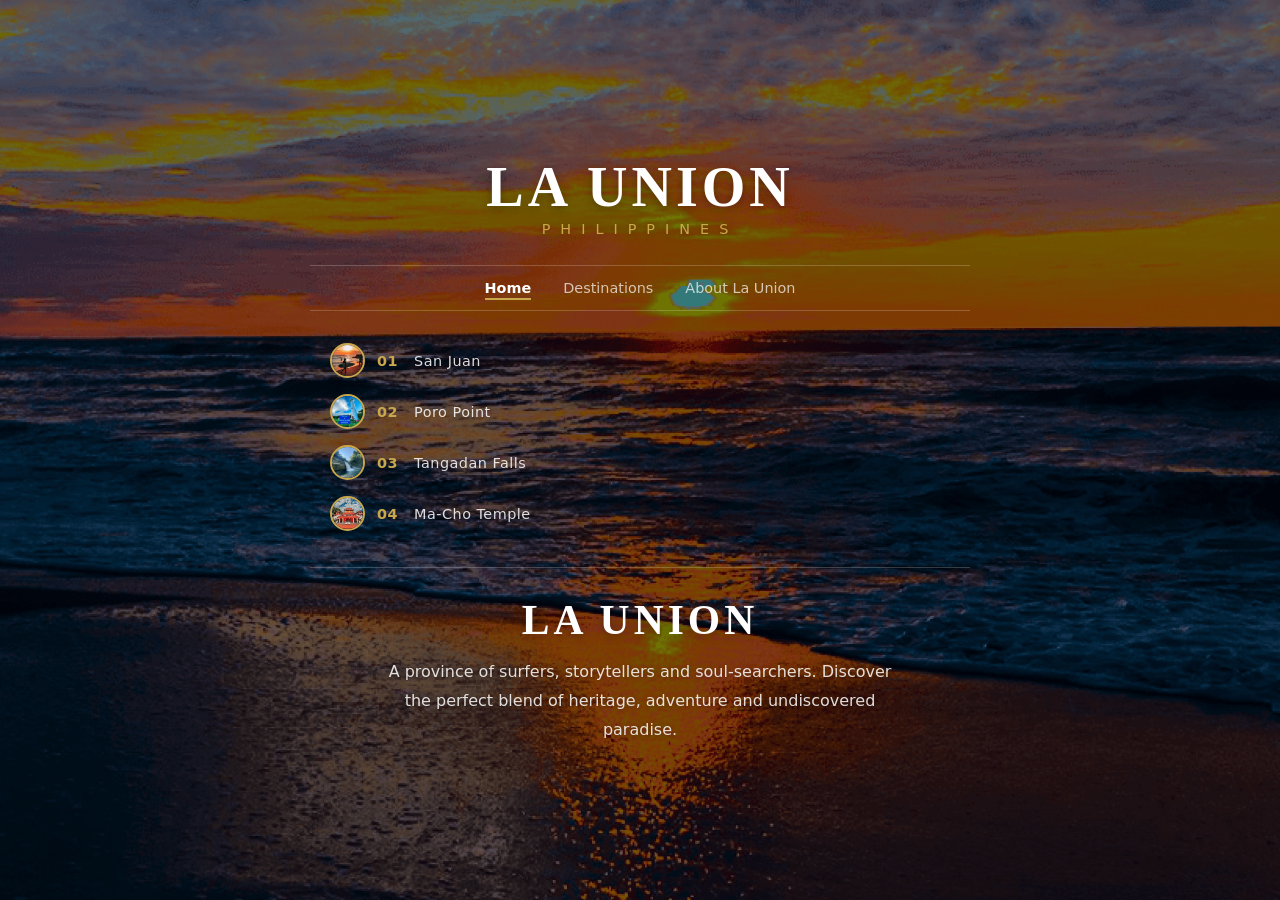
==== commit 89f3c9df: "Update index.html" ====
--- a/index.html
+++ b/index.html
@@ -22,7 +22,7 @@
     <!-- ===== CSS ===== -->
     <link rel="stylesheet" href="style.css" />
     
-    <!-- ===== PRELOAD BACKGROUND IMAGE ===== -->
+    <!-- ===== PRELOAD BACKGROUND IMAGE (Inayos) ===== -->
     <link rel="preload" as="image" href="images/pangasinan-bg.png" />
 </head>
 <body>
--- a/style.css
+++ b/style.css
@@ -13,8 +13,8 @@
     justify-content: center;
     padding: 20px;
     
-    /* ===== BACKGROUND IMAGE - UPDATED TO .jpg ===== */
-    background-image: url('images/pangasinan-bg.jpg');
+    /* ===== BACKGROUND IMAGE ===== */
+    background-image: url('images/pangasinan-bg.png');
     background-size: cover;
     background-position: center;
     background-repeat: no-repeat;
@@ -38,7 +38,7 @@
     max-width: 650px;
     width: 100%;
     background: transparent;
-    padding: 20px;
+    padding: 20px 20px 20px;
     text-align: center;
     position: relative;
     z-index: 1;
@@ -142,22 +142,6 @@
     margin-right: 4px;
 }
 
-/* ===== ITEM LINK (Home Page) ===== */
-.item-link {
-    text-decoration: none;
-    display: block;
-    width: 100%;
-    transition: transform 0.2s ease;
-}
-
-.item-link:hover {
-    transform: translateX(5px);
-}
-
-.item-link:hover .item {
-    color: #ffffff;
-}
-
 /* ===== HERO ===== */
 .hero {
     padding-top: 28px;
@@ -186,7 +170,7 @@
 /* ===== RESPONSIVE ===== */
 @media (max-width: 600px) {
     .container {
-        padding: 15px;
+        padding: 15px 15px 15px;
     }
 
     .main-title {
@@ -236,7 +220,7 @@
 
 @media (max-width: 400px) {
     .container {
-        padding: 10px;
+        padding: 10px 10px 10px;
     }
 
     .main-title {
@@ -262,3 +246,763 @@
         height: 22px;
     }
 }
+* {
+    margin: 0;
+    padding: 0;
+    box-sizing: border-box;
+}
+
+body {
+    font-family: 'Segoe UI', Roboto, system-ui, -apple-system, sans-serif;
+    color: #1a3a3a;
+    min-height: 100vh;
+    display: flex;
+    align-items: center;
+    justify-content: center;
+    padding: 20px;
+    
+    /* ===== BACKGROUND IMAGE ===== */
+    background-image: url('images/pangasinan-bg.png');
+    background-size: cover;
+    background-position: center;
+    background-repeat: no-repeat;
+    background-attachment: fixed;
+    position: relative;
+}
+
+/* Dark overlay */
+body::before {
+    content: '';
+    position: fixed;
+    top: 0;
+    left: 0;
+    right: 0;
+    bottom: 0;
+    background: rgba(0, 0, 0, 0.5);
+    z-index: 0;
+}
+
+.container {
+    max-width: 700px;
+    width: 100%;
+    background: transparent;
+    padding: 20px 20px 20px;
+    text-align: center;
+    position: relative;
+    z-index: 1;
+}
+
+/* ===== HEADER ===== */
+.header {
+    margin-bottom: 28px;
+}
+
+.main-title {
+    font-family: 'Georgia', 'Times New Roman', serif;
+    font-size: 3.5rem;
+    font-weight: 700;
+    color: #ffffff;
+    letter-spacing: 4px;
+    margin-bottom: 2px;
+    text-shadow: 0 2px 10px rgba(0,0,0,0.3);
+}
+
+.sub-title {
+    font-size: 0.9rem;
+    letter-spacing: 10px;
+    color: #c9a84c;
+    font-weight: 500;
+    text-transform: uppercase;
+    text-shadow: 0 2px 10px rgba(0,0,0,0.3);
+}
+
+/* ===== NAVIGATION ===== */
+.nav {
+    display: flex;
+    justify-content: center;
+    gap: 32px;
+    padding: 14px 0;
+    border-top: 1px solid rgba(255, 255, 255, 0.2);
+    border-bottom: 1px solid rgba(255, 255, 255, 0.2);
+    margin-bottom: 28px;
+}
+
+.nav a {
+    text-decoration: none;
+    color: rgba(255, 255, 255, 0.7);
+    font-size: 0.9rem;
+    font-weight: 500;
+    transition: color 0.3s ease;
+    position: relative;
+}
+
+.nav a:hover {
+    color: #ffffff;
+}
+
+.nav a.active {
+    color: #ffffff;
+    font-weight: 600;
+}
+
+.nav a.active::after {
+    content: '';
+    position: absolute;
+    bottom: -4px;
+    left: 0;
+    right: 0;
+    height: 2px;
+    background: #c9a84c;
+}
+
+/* ===== DESTINATIONS (Home Page) ===== */
+.destinations {
+    display: flex;
+    flex-direction: column;
+    align-items: flex-start;
+    gap: 8px;
+    margin-bottom: 32px;
+    padding-left: 20px;
+}
+
+.destinations .item {
+    display: flex;
+    align-items: center;
+    gap: 12px;
+    font-size: 0.9rem;
+    color: rgba(255, 255, 255, 0.85);
+    letter-spacing: 0.5px;
+    font-weight: 400;
+    padding: 4px 0;
+}
+
+.destinations .dest-icon {
+    width: 35px;
+    height: 35px;
+    border-radius: 50%;
+    object-fit: cover;
+    border: 2px solid #c9a84c;
+}
+
+.destinations .number {
+    color: #c9a84c;
+    font-weight: 600;
+    margin-right: 4px;
+}
+
+/* ===== ITEM LINK (Home Page) ===== */
+.item-link {
+    text-decoration: none;
+    display: block;
+    width: 100%;
+    transition: transform 0.2s ease;
+}
+
+.item-link:hover {
+    transform: translateX(5px);
+}
+
+.item-link:hover .item {
+    color: #ffffff;
+}
+
+/* ===== DESTINATION DETAIL (Destinations Page) ===== */
+.destination-detail {
+    text-align: left;
+    padding: 16px 0;
+    scroll-margin-top: 20px;
+}
+
+.destination-detail .detail-image {
+    width: 100%;
+    height: 200px;
+    object-fit: cover;
+    border-radius: 12px;
+    margin-bottom: 12px;
+    border: 2px solid rgba(255, 255, 255, 0.2);
+}
+
+.destination-detail h2 {
+    font-family: 'Georgia', 'Times New Roman', serif;
+    font-size: 2rem;
+    font-weight: 700;
+    color: #ffffff;
+    text-shadow: 0 2px 10px rgba(0,0,0,0.3);
+    margin-bottom: 2px;
+}
+
+.destination-detail h4 {
+    font-size: 0.9rem;
+    font-weight: 400;
+    color: #c9a84c;
+    letter-spacing: 2px;
+    margin-bottom: 10px;
+}
+
+.destination-detail p {
+    font-size: 0.95rem;
+    color: rgba(255, 255, 255, 0.85);
+    line-height: 1.8;
+    text-shadow: 0 1px 5px rgba(0,0,0,0.3);
+}
+
+/* ===== BACK LINK ===== */
+.back-link {
+    display: inline-block;
+    margin-top: 12px;
+    color: #c9a84c;
+    text-decoration: none;
+    font-size: 0.9rem;
+    font-weight: 500;
+    transition: color 0.3s ease;
+}
+
+.back-link:hover {
+    color: #ffffff;
+}
+
+/* ===== DIVIDER ===== */
+.divider {
+    border: none;
+    border-top: 1px solid rgba(255, 255, 255, 0.15);
+    margin: 8px 0;
+}
+
+/* ===== HERO (Home Page) ===== */
+.hero {
+    padding-top: 28px;
+    border-top: 1px solid rgba(255, 255, 255, 0.2);
+}
+
+.hero h2 {
+    font-family: 'Georgia', 'Times New Roman', serif;
+    font-size: 2.6rem;
+    font-weight: 700;
+    color: #ffffff;
+    letter-spacing: 4px;
+    margin-bottom: 14px;
+    text-shadow: 0 2px 10px rgba(0,0,0,0.3);
+}
+
+.hero p {
+    font-size: 1rem;
+    color: rgba(255, 255, 255, 0.85);
+    max-width: 520px;
+    margin: 0 auto;
+    line-height: 1.8;
+    text-shadow: 0 1px 5px rgba(0,0,0,0.3);
+}
+
+/* ===== RESPONSIVE ===== */
+@media (max-width: 600px) {
+    .container {
+        padding: 15px 15px 15px;
+    }
+
+    .main-title {
+        font-size: 2.5rem;
+        letter-spacing: 2px;
+    }
+
+    .sub-title {
+        font-size: 0.7rem;
+        letter-spacing: 6px;
+    }
+
+    .nav {
+        gap: 20px;
+        flex-wrap: wrap;
+        padding: 12px 0;
+    }
+
+    .nav a {
+        font-size: 0.8rem;
+    }
+
+    .destinations {
+        padding-left: 10px;
+    }
+
+    .destinations .item {
+        font-size: 0.85rem;
+        gap: 10px;
+    }
+
+    .destinations .dest-icon {
+        width: 28px;
+        height: 28px;
+    }
+
+    .destination-detail .detail-image {
+        height: 150px;
+    }
+
+    .destination-detail h2 {
+        font-size: 1.6rem;
+    }
+
+    .destination-detail p {
+        font-size: 0.88rem;
+    }
+
+    .hero h2 {
+        font-size: 2rem;
+        letter-spacing: 2px;
+    }
+
+    .hero p {
+        font-size: 0.92rem;
+        padding: 0 4px;
+    }
+}
+
+@media (max-width: 400px) {
+    .container {
+        padding: 10px 10px 10px;
+    }
+
+    .main-title {
+        font-size: 2rem;
+        letter-spacing: 1px;
+    }
+
+    .hero h2 {
+        font-size: 1.6rem;
+        letter-spacing: 1px;
+    }
+
+    .nav {
+        gap: 14px;
+    }
+
+    .nav a {
+        font-size: 0.75rem;
+    }
+
+    .destinations .dest-icon {
+        width: 22px;
+        height: 22px;
+    }
+
+    .destination-detail .detail-image {
+        height: 120px;
+    }
+
+    .destination-detail h2 {
+        font-size: 1.3rem;
+    }
+}
+* {
+    margin: 0;
+    padding: 0;
+    box-sizing: border-box;
+}
+
+body {
+    font-family: 'Segoe UI', Roboto, system-ui, -apple-system, sans-serif;
+    color: #1a3a3a;
+    min-height: 100vh;
+    display: flex;
+    align-items: center;
+    justify-content: center;
+    padding: 20px;
+    
+    /* ===== BACKGROUND IMAGE ===== */
+    background-image: url('images/pangasinan-bg.png');
+    background-size: cover;
+    background-position: center;
+    background-repeat: no-repeat;
+    background-attachment: fixed;
+    position: relative;
+}
+
+/* Dark overlay */
+body::before {
+    content: '';
+    position: fixed;
+    top: 0;
+    left: 0;
+    right: 0;
+    bottom: 0;
+    background: rgba(0, 0, 0, 0.5);
+    z-index: 0;
+}
+
+.container {
+    max-width: 700px;
+    width: 100%;
+    background: transparent;
+    padding: 20px 20px 20px;
+    text-align: center;
+    position: relative;
+    z-index: 1;
+}
+
+/* ===== HEADER ===== */
+.header {
+    margin-bottom: 28px;
+}
+
+.main-title {
+    font-family: 'Georgia', 'Times New Roman', serif;
+    font-size: 3.5rem;
+    font-weight: 700;
+    color: #ffffff;
+    letter-spacing: 4px;
+    margin-bottom: 2px;
+    text-shadow: 0 2px 10px rgba(0,0,0,0.3);
+}
+
+.sub-title {
+    font-size: 0.9rem;
+    letter-spacing: 10px;
+    color: #c9a84c;
+    font-weight: 500;
+    text-transform: uppercase;
+    text-shadow: 0 2px 10px rgba(0,0,0,0.3);
+}
+
+/* ===== NAVIGATION ===== */
+.nav {
+    display: flex;
+    justify-content: center;
+    gap: 32px;
+    padding: 14px 0;
+    border-top: 1px solid rgba(255, 255, 255, 0.2);
+    border-bottom: 1px solid rgba(255, 255, 255, 0.2);
+    margin-bottom: 28px;
+}
+
+.nav a {
+    text-decoration: none;
+    color: rgba(255, 255, 255, 0.7);
+    font-size: 0.9rem;
+    font-weight: 500;
+    transition: color 0.3s ease;
+    position: relative;
+}
+
+.nav a:hover {
+    color: #ffffff;
+}
+
+.nav a.active {
+    color: #ffffff;
+    font-weight: 600;
+}
+
+.nav a.active::after {
+    content: '';
+    position: absolute;
+    bottom: -4px;
+    left: 0;
+    right: 0;
+    height: 2px;
+    background: #c9a84c;
+}
+
+/* ===== DESTINATIONS (Home Page) ===== */
+.destinations {
+    display: flex;
+    flex-direction: column;
+    align-items: flex-start;
+    gap: 8px;
+    margin-bottom: 32px;
+    padding-left: 20px;
+}
+
+.destinations .item {
+    display: flex;
+    align-items: center;
+    gap: 12px;
+    font-size: 0.9rem;
+    color: rgba(255, 255, 255, 0.85);
+    letter-spacing: 0.5px;
+    font-weight: 400;
+    padding: 4px 0;
+}
+
+.destinations .dest-icon {
+    width: 35px;
+    height: 35px;
+    border-radius: 50%;
+    object-fit: cover;
+    border: 2px solid #c9a84c;
+}
+
+.destinations .number {
+    color: #c9a84c;
+    font-weight: 600;
+    margin-right: 4px;
+}
+
+/* ===== ITEM LINK (Home Page) ===== */
+.item-link {
+    text-decoration: none;
+    display: block;
+    width: 100%;
+    transition: transform 0.2s ease;
+}
+
+.item-link:hover {
+    transform: translateX(5px);
+}
+
+.item-link:hover .item {
+    color: #ffffff;
+}
+
+/* ===== DESTINATION DETAIL (Destinations Page) ===== */
+.destination-detail {
+    text-align: left;
+    padding: 16px 0;
+    scroll-margin-top: 20px;
+}
+
+.destination-detail .detail-image {
+    width: 100%;
+    height: 200px;
+    object-fit: cover;
+    border-radius: 12px;
+    margin-bottom: 12px;
+    border: 2px solid rgba(255, 255, 255, 0.2);
+}
+
+.destination-detail h2 {
+    font-family: 'Georgia', 'Times New Roman', serif;
+    font-size: 2rem;
+    font-weight: 700;
+    color: #ffffff;
+    text-shadow: 0 2px 10px rgba(0,0,0,0.3);
+    margin-bottom: 2px;
+}
+
+.destination-detail h4 {
+    font-size: 0.9rem;
+    font-weight: 400;
+    color: #c9a84c;
+    letter-spacing: 2px;
+    margin-bottom: 10px;
+}
+
+.destination-detail p {
+    font-size: 0.95rem;
+    color: rgba(255, 255, 255, 0.85);
+    line-height: 1.8;
+    text-shadow: 0 1px 5px rgba(0,0,0,0.3);
+}
+
+/* ===== ABOUT PAGE ===== */
+.about-content {
+    text-align: left;
+    padding: 10px 0;
+}
+
+.about-content h2 {
+    font-family: 'Georgia', 'Times New Roman', serif;
+    font-size: 2.2rem;
+    font-weight: 700;
+    color: #ffffff;
+    text-shadow: 0 2px 10px rgba(0,0,0,0.3);
+    text-align: center;
+    margin-bottom: 20px;
+    letter-spacing: 4px;
+}
+
+.about-content p {
+    font-size: 1rem;
+    color: rgba(255, 255, 255, 0.85);
+    line-height: 1.9;
+    text-shadow: 0 1px 5px rgba(0,0,0,0.3);
+    margin-bottom: 20px;
+}
+
+.about-content .about-footer {
+    text-align: center;
+    margin-top: 30px;
+    padding-top: 20px;
+    border-top: 1px solid rgba(255, 255, 255, 0.15);
+}
+
+.about-content .quote {
+    font-style: italic;
+    font-size: 1.1rem;
+    color: #c9a84c;
+    margin-bottom: 6px;
+}
+
+.about-content .brand {
+    font-family: 'Georgia', 'Times New Roman', serif;
+    font-size: 1.8rem;
+    font-weight: 700;
+    color: #ffffff;
+    letter-spacing: 6px;
+    text-shadow: 0 2px 10px rgba(0,0,0,0.3);
+}
+
+/* ===== BACK LINK ===== */
+.back-link {
+    display: inline-block;
+    margin-top: 20px;
+    color: #c9a84c;
+    text-decoration: none;
+    font-size: 0.9rem;
+    font-weight: 500;
+    transition: color 0.3s ease;
+}
+
+.back-link:hover {
+    color: #ffffff;
+}
+
+/* ===== DIVIDER ===== */
+.divider {
+    border: none;
+    border-top: 1px solid rgba(255, 255, 255, 0.15);
+    margin: 8px 0;
+}
+
+/* ===== HERO (Home Page) ===== */
+.hero {
+    padding-top: 28px;
+    border-top: 1px solid rgba(255, 255, 255, 0.2);
+}
+
+.hero h2 {
+    font-family: 'Georgia', 'Times New Roman', serif;
+    font-size: 2.6rem;
+    font-weight: 700;
+    color: #ffffff;
+    letter-spacing: 4px;
+    margin-bottom: 14px;
+    text-shadow: 0 2px 10px rgba(0,0,0,0.3);
+}
+
+.hero p {
+    font-size: 1rem;
+    color: rgba(255, 255, 255, 0.85);
+    max-width: 520px;
+    margin: 0 auto;
+    line-height: 1.8;
+    text-shadow: 0 1px 5px rgba(0,0,0,0.3);
+}
+
+/* ===== RESPONSIVE ===== */
+@media (max-width: 600px) {
+    .container {
+        padding: 15px 15px 15px;
+    }
+
+    .main-title {
+        font-size: 2.5rem;
+        letter-spacing: 2px;
+    }
+
+    .sub-title {
+        font-size: 0.7rem;
+        letter-spacing: 6px;
+    }
+
+    .nav {
+        gap: 20px;
+        flex-wrap: wrap;
+        padding: 12px 0;
+    }
+
+    .nav a {
+        font-size: 0.8rem;
+    }
+
+    .destinations {
+        padding-left: 10px;
+    }
+
+    .destinations .item {
+        font-size: 0.85rem;
+        gap: 10px;
+    }
+
+    .destinations .dest-icon {
+        width: 28px;
+        height: 28px;
+    }
+
+    .destination-detail .detail-image {
+        height: 150px;
+    }
+
+    .destination-detail h2 {
+        font-size: 1.6rem;
+    }
+
+    .destination-detail p {
+        font-size: 0.88rem;
+    }
+
+    .about-content h2 {
+        font-size: 1.8rem;
+    }
+
+    .about-content p {
+        font-size: 0.92rem;
+    }
+
+    .about-content .brand {
+        font-size: 1.4rem;
+    }
+
+    .hero h2 {
+        font-size: 2rem;
+        letter-spacing: 2px;
+    }
+
+    .hero p {
+        font-size: 0.92rem;
+        padding: 0 4px;
+    }
+}
+
+@media (max-width: 400px) {
+    .container {
+        padding: 10px 10px 10px;
+    }
+
+    .main-title {
+        font-size: 2rem;
+        letter-spacing: 1px;
+    }
+
+    .hero h2 {
+        font-size: 1.6rem;
+        letter-spacing: 1px;
+    }
+
+    .nav {
+        gap: 14px;
+    }
+
+    .nav a {
+        font-size: 0.75rem;
+    }
+
+    .destinations .dest-icon {
+        width: 22px;
+        height: 22px;
+    }
+
+    .destination-detail .detail-image {
+        height: 120px;
+    }
+
+    .destination-detail h2 {
+        font-size: 1.3rem;
+    }
+
+    .about-content h2 {
+        font-size: 1.5rem;
+    }
+
+    .about-content .brand {
+        font-size: 1.2rem;
+    }
+}
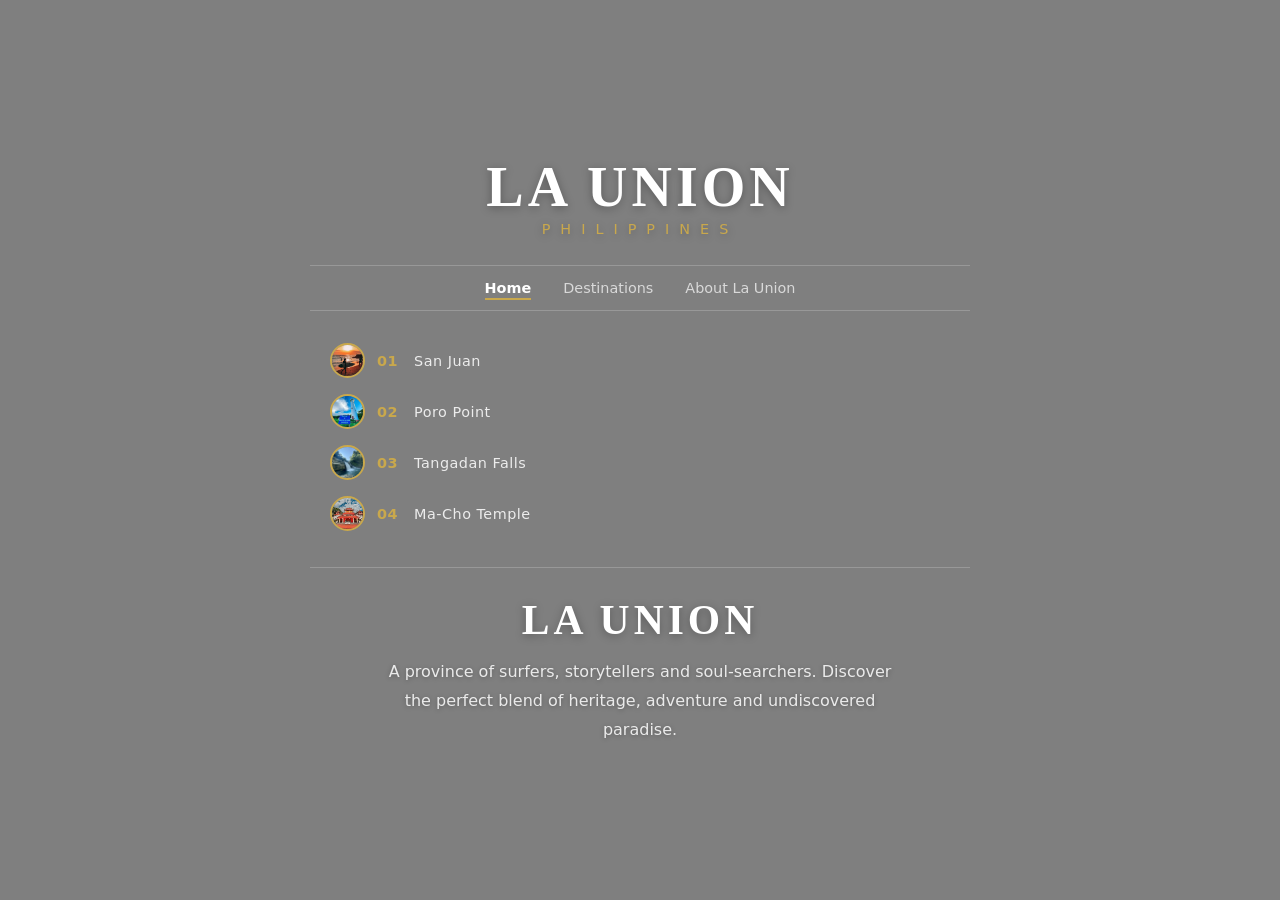
==== commit eee79a8a: "Update index.html" ====
--- a/index.html
+++ b/index.html
@@ -3,79 +3,61 @@
 <head>
     <meta charset="UTF-8" />
     <meta name="viewport" content="width=device-width, initial-scale=1.0" />
-    
-    <!-- ===== SEO META TAGS ===== -->
     <title>La Union Heritage - Home</title>
-    <meta name="description" content="Discover the rich heritage and culture of La Union, Philippines. Explore San Juan, Poro Point, Tangadan Falls, and Ma-Cho Temple." />
-    <meta name="keywords" content="La Union, Philippines, Heritage, San Juan, Poro Point, Tangadan Falls, Ma-Cho Temple" />
-    <meta name="author" content="La Union Heritage" />
-    
-    <!-- ===== OPEN GRAPH META TAGS (for social media) ===== -->
-    <meta property="og:title" content="La Union Heritage - Home" />
-    <meta property="og:description" content="Discover the rich heritage and culture of La Union, Philippines." />
-    <meta property="og:type" content="website" />
-    <meta property="og:url" content="https://venzcalimlim31-rgb.github.io/LU-PANG-HERITAGE/" />
-    
-    <!-- ===== CACHE CONTROL ===== -->
-    <meta http-equiv="Cache-Control" content="public, max-age=31536000" />
-    
-    <!-- ===== CSS ===== -->
     <link rel="stylesheet" href="style.css" />
-    
-    <!-- ===== PRELOAD BACKGROUND IMAGE (Inayos) ===== -->
-    <link rel="preload" as="image" href="images/pangasinan-bg.png" />
+    <link rel="preload" as="image" href="images/pangasinan-bg.jpg" />
 </head>
 <body>
     <div class="container">
         <!-- ===== HEADER ===== -->
-        <header class="header">
+        <div class="header">
             <h1 class="main-title">LA UNION</h1>
             <p class="sub-title">PHILIPPINES</p>
-        </header>
+        </div>
 
         <!-- ===== NAVIGATION ===== -->
-        <nav class="nav" aria-label="Main Navigation">
-            <a href="index.html" class="active" aria-current="page">Home</a>
+        <nav class="nav">
+            <a href="index.html" class="active">Home</a>
             <a href="destinations.html">Destinations</a>
             <a href="about.html">About La Union</a>
         </nav>
 
         <!-- ===== DESTINATIONS WITH LINKS ===== -->
-        <section class="destinations" aria-label="Featured Destinations">
+        <div class="destinations">
             <a href="destinations.html#sanjuan" class="item-link">
                 <div class="item">
-                    <img src="images/sanjuan.png" alt="San Juan Surfing Destination" class="dest-icon" loading="lazy" width="35" height="35" />
+                    <img src="images/sanjuan.jpg" alt="San Juan" class="dest-icon" />
                     <span class="number">01</span> San Juan
                 </div>
             </a>
             <a href="destinations.html#poropoint" class="item-link">
                 <div class="item">
-                    <img src="images/poropoint.png" alt="Poro Point Lighthouse and Beach" class="dest-icon" loading="lazy" width="35" height="35" />
+                    <img src="images/poropoint.jpg" alt="Poro Point" class="dest-icon" />
                     <span class="number">02</span> Poro Point
                 </div>
             </a>
             <a href="destinations.html#tangadan" class="item-link">
                 <div class="item">
-                    <img src="images/tangadanfalls.png" alt="Tangadan Falls Natural Waterfall" class="dest-icon" loading="lazy" width="35" height="35" />
+                    <img src="images/tangadanfalls.jpg" alt="Tangadan Falls" class="dest-icon" />
                     <span class="number">03</span> Tangadan Falls
                 </div>
             </a>
             <a href="destinations.html#machotemple" class="item-link">
                 <div class="item">
-                    <img src="images/matchotemple.png" alt="Ma-Cho Temple Cultural Landmark" class="dest-icon" loading="lazy" width="35" height="35" />
+                    <img src="images/matchotemple.jpg" alt="Ma-Cho Temple" class="dest-icon" />
                     <span class="number">04</span> Ma-Cho Temple
                 </div>
             </a>
-        </section>
+        </div>
 
         <!-- ===== HERO ===== -->
-        <section class="hero" aria-label="Hero Section">
+        <div class="hero">
             <h2>LA UNION</h2>
             <p>
                 A province of surfers, storytellers and soul-searchers. 
                 Discover the perfect blend of heritage, adventure and undiscovered paradise.
             </p>
-        </section>
+        </div>
     </div>
 </body>
 </html>
--- a/style.css
+++ b/style.css
@@ -1,1008 +1 @@
-* {
-    margin: 0;
-    padding: 0;
-    box-sizing: border-box;
-}
-
-body {
-    font-family: 'Segoe UI', Roboto, system-ui, -apple-system, sans-serif;
-    color: #1a3a3a;
-    min-height: 100vh;
-    display: flex;
-    align-items: center;
-    justify-content: center;
-    padding: 20px;
-    
-    /* ===== BACKGROUND IMAGE ===== */
-    background-image: url('images/pangasinan-bg.png');
-    background-size: cover;
-    background-position: center;
-    background-repeat: no-repeat;
-    background-attachment: fixed;
-    position: relative;
-}
-
-/* Dark overlay para mabasa ang text */
-body::before {
-    content: '';
-    position: fixed;
-    top: 0;
-    left: 0;
-    right: 0;
-    bottom: 0;
-    background: rgba(0, 0, 0, 0.5);
-    z-index: 0;
-}
-
-.container {
-    max-width: 650px;
-    width: 100%;
-    background: transparent;
-    padding: 20px 20px 20px;
-    text-align: center;
-    position: relative;
-    z-index: 1;
-}
-
-/* ===== HEADER ===== */
-.header {
-    margin-bottom: 28px;
-}
-
-.main-title {
-    font-family: 'Georgia', 'Times New Roman', serif;
-    font-size: 3.5rem;
-    font-weight: 700;
-    color: #ffffff;
-    letter-spacing: 4px;
-    margin-bottom: 2px;
-    text-shadow: 0 2px 10px rgba(0,0,0,0.3);
-}
-
-.sub-title {
-    font-size: 0.9rem;
-    letter-spacing: 10px;
-    color: #c9a84c;
-    font-weight: 500;
-    text-transform: uppercase;
-    text-shadow: 0 2px 10px rgba(0,0,0,0.3);
-}
-
-/* ===== NAVIGATION ===== */
-.nav {
-    display: flex;
-    justify-content: center;
-    gap: 32px;
-    padding: 14px 0;
-    border-top: 1px solid rgba(255, 255, 255, 0.2);
-    border-bottom: 1px solid rgba(255, 255, 255, 0.2);
-    margin-bottom: 28px;
-}
-
-.nav a {
-    text-decoration: none;
-    color: rgba(255, 255, 255, 0.7);
-    font-size: 0.9rem;
-    font-weight: 500;
-    transition: color 0.3s ease;
-    position: relative;
-}
-
-.nav a:hover {
-    color: #ffffff;
-}
-
-.nav a.active {
-    color: #ffffff;
-    font-weight: 600;
-}
-
-.nav a.active::after {
-    content: '';
-    position: absolute;
-    bottom: -4px;
-    left: 0;
-    right: 0;
-    height: 2px;
-    background: #c9a84c;
-}
-
-/* ===== DESTINATIONS ===== */
-.destinations {
-    display: flex;
-    flex-direction: column;
-    align-items: flex-start;
-    gap: 8px;
-    margin-bottom: 32px;
-    padding-left: 20px;
-}
-
-.destinations .item {
-    display: flex;
-    align-items: center;
-    gap: 12px;
-    font-size: 0.9rem;
-    color: rgba(255, 255, 255, 0.85);
-    letter-spacing: 0.5px;
-    font-weight: 400;
-    padding: 4px 0;
-}
-
-.destinations .dest-icon {
-    width: 35px;
-    height: 35px;
-    border-radius: 50%;
-    object-fit: cover;
-    border: 2px solid #c9a84c;
-}
-
-.destinations .number {
-    color: #c9a84c;
-    font-weight: 600;
-    margin-right: 4px;
-}
-
-/* ===== HERO ===== */
-.hero {
-    padding-top: 28px;
-    border-top: 1px solid rgba(255, 255, 255, 0.2);
-}
-
-.hero h2 {
-    font-family: 'Georgia', 'Times New Roman', serif;
-    font-size: 2.6rem;
-    font-weight: 700;
-    color: #ffffff;
-    letter-spacing: 4px;
-    margin-bottom: 14px;
-    text-shadow: 0 2px 10px rgba(0,0,0,0.3);
-}
-
-.hero p {
-    font-size: 1rem;
-    color: rgba(255, 255, 255, 0.85);
-    max-width: 520px;
-    margin: 0 auto;
-    line-height: 1.8;
-    text-shadow: 0 1px 5px rgba(0,0,0,0.3);
-}
-
-/* ===== RESPONSIVE ===== */
-@media (max-width: 600px) {
-    .container {
-        padding: 15px 15px 15px;
-    }
-
-    .main-title {
-        font-size: 2.5rem;
-        letter-spacing: 2px;
-    }
-
-    .sub-title {
-        font-size: 0.7rem;
-        letter-spacing: 6px;
-    }
-
-    .nav {
-        gap: 20px;
-        flex-wrap: wrap;
-        padding: 12px 0;
-    }
-
-    .nav a {
-        font-size: 0.8rem;
-    }
-
-    .destinations {
-        padding-left: 10px;
-    }
-
-    .destinations .item {
-        font-size: 0.85rem;
-        gap: 10px;
-    }
-
-    .destinations .dest-icon {
-        width: 28px;
-        height: 28px;
-    }
-
-    .hero h2 {
-        font-size: 2rem;
-        letter-spacing: 2px;
-    }
-
-    .hero p {
-        font-size: 0.92rem;
-        padding: 0 4px;
-    }
-}
-
-@media (max-width: 400px) {
-    .container {
-        padding: 10px 10px 10px;
-    }
-
-    .main-title {
-        font-size: 2rem;
-        letter-spacing: 1px;
-    }
-
-    .hero h2 {
-        font-size: 1.6rem;
-        letter-spacing: 1px;
-    }
-
-    .nav {
-        gap: 14px;
-    }
-
-    .nav a {
-        font-size: 0.75rem;
-    }
-
-    .destinations .dest-icon {
-        width: 22px;
-        height: 22px;
-    }
-}
-* {
-    margin: 0;
-    padding: 0;
-    box-sizing: border-box;
-}
-
-body {
-    font-family: 'Segoe UI', Roboto, system-ui, -apple-system, sans-serif;
-    color: #1a3a3a;
-    min-height: 100vh;
-    display: flex;
-    align-items: center;
-    justify-content: center;
-    padding: 20px;
-    
-    /* ===== BACKGROUND IMAGE ===== */
-    background-image: url('images/pangasinan-bg.png');
-    background-size: cover;
-    background-position: center;
-    background-repeat: no-repeat;
-    background-attachment: fixed;
-    position: relative;
-}
-
-/* Dark overlay */
-body::before {
-    content: '';
-    position: fixed;
-    top: 0;
-    left: 0;
-    right: 0;
-    bottom: 0;
-    background: rgba(0, 0, 0, 0.5);
-    z-index: 0;
-}
-
-.container {
-    max-width: 700px;
-    width: 100%;
-    background: transparent;
-    padding: 20px 20px 20px;
-    text-align: center;
-    position: relative;
-    z-index: 1;
-}
-
-/* ===== HEADER ===== */
-.header {
-    margin-bottom: 28px;
-}
-
-.main-title {
-    font-family: 'Georgia', 'Times New Roman', serif;
-    font-size: 3.5rem;
-    font-weight: 700;
-    color: #ffffff;
-    letter-spacing: 4px;
-    margin-bottom: 2px;
-    text-shadow: 0 2px 10px rgba(0,0,0,0.3);
-}
-
-.sub-title {
-    font-size: 0.9rem;
-    letter-spacing: 10px;
-    color: #c9a84c;
-    font-weight: 500;
-    text-transform: uppercase;
-    text-shadow: 0 2px 10px rgba(0,0,0,0.3);
-}
-
-/* ===== NAVIGATION ===== */
-.nav {
-    display: flex;
-    justify-content: center;
-    gap: 32px;
-    padding: 14px 0;
-    border-top: 1px solid rgba(255, 255, 255, 0.2);
-    border-bottom: 1px solid rgba(255, 255, 255, 0.2);
-    margin-bottom: 28px;
-}
-
-.nav a {
-    text-decoration: none;
-    color: rgba(255, 255, 255, 0.7);
-    font-size: 0.9rem;
-    font-weight: 500;
-    transition: color 0.3s ease;
-    position: relative;
-}
-
-.nav a:hover {
-    color: #ffffff;
-}
-
-.nav a.active {
-    color: #ffffff;
-    font-weight: 600;
-}
-
-.nav a.active::after {
-    content: '';
-    position: absolute;
-    bottom: -4px;
-    left: 0;
-    right: 0;
-    height: 2px;
-    background: #c9a84c;
-}
-
-/* ===== DESTINATIONS (Home Page) ===== */
-.destinations {
-    display: flex;
-    flex-direction: column;
-    align-items: flex-start;
-    gap: 8px;
-    margin-bottom: 32px;
-    padding-left: 20px;
-}
-
-.destinations .item {
-    display: flex;
-    align-items: center;
-    gap: 12px;
-    font-size: 0.9rem;
-    color: rgba(255, 255, 255, 0.85);
-    letter-spacing: 0.5px;
-    font-weight: 400;
-    padding: 4px 0;
-}
-
-.destinations .dest-icon {
-    width: 35px;
-    height: 35px;
-    border-radius: 50%;
-    object-fit: cover;
-    border: 2px solid #c9a84c;
-}
-
-.destinations .number {
-    color: #c9a84c;
-    font-weight: 600;
-    margin-right: 4px;
-}
-
-/* ===== ITEM LINK (Home Page) ===== */
-.item-link {
-    text-decoration: none;
-    display: block;
-    width: 100%;
-    transition: transform 0.2s ease;
-}
-
-.item-link:hover {
-    transform: translateX(5px);
-}
-
-.item-link:hover .item {
-    color: #ffffff;
-}
-
-/* ===== DESTINATION DETAIL (Destinations Page) ===== */
-.destination-detail {
-    text-align: left;
-    padding: 16px 0;
-    scroll-margin-top: 20px;
-}
-
-.destination-detail .detail-image {
-    width: 100%;
-    height: 200px;
-    object-fit: cover;
-    border-radius: 12px;
-    margin-bottom: 12px;
-    border: 2px solid rgba(255, 255, 255, 0.2);
-}
-
-.destination-detail h2 {
-    font-family: 'Georgia', 'Times New Roman', serif;
-    font-size: 2rem;
-    font-weight: 700;
-    color: #ffffff;
-    text-shadow: 0 2px 10px rgba(0,0,0,0.3);
-    margin-bottom: 2px;
-}
-
-.destination-detail h4 {
-    font-size: 0.9rem;
-    font-weight: 400;
-    color: #c9a84c;
-    letter-spacing: 2px;
-    margin-bottom: 10px;
-}
-
-.destination-detail p {
-    font-size: 0.95rem;
-    color: rgba(255, 255, 255, 0.85);
-    line-height: 1.8;
-    text-shadow: 0 1px 5px rgba(0,0,0,0.3);
-}
-
-/* ===== BACK LINK ===== */
-.back-link {
-    display: inline-block;
-    margin-top: 12px;
-    color: #c9a84c;
-    text-decoration: none;
-    font-size: 0.9rem;
-    font-weight: 500;
-    transition: color 0.3s ease;
-}
-
-.back-link:hover {
-    color: #ffffff;
-}
-
-/* ===== DIVIDER ===== */
-.divider {
-    border: none;
-    border-top: 1px solid rgba(255, 255, 255, 0.15);
-    margin: 8px 0;
-}
-
-/* ===== HERO (Home Page) ===== */
-.hero {
-    padding-top: 28px;
-    border-top: 1px solid rgba(255, 255, 255, 0.2);
-}
-
-.hero h2 {
-    font-family: 'Georgia', 'Times New Roman', serif;
-    font-size: 2.6rem;
-    font-weight: 700;
-    color: #ffffff;
-    letter-spacing: 4px;
-    margin-bottom: 14px;
-    text-shadow: 0 2px 10px rgba(0,0,0,0.3);
-}
-
-.hero p {
-    font-size: 1rem;
-    color: rgba(255, 255, 255, 0.85);
-    max-width: 520px;
-    margin: 0 auto;
-    line-height: 1.8;
-    text-shadow: 0 1px 5px rgba(0,0,0,0.3);
-}
-
-/* ===== RESPONSIVE ===== */
-@media (max-width: 600px) {
-    .container {
-        padding: 15px 15px 15px;
-    }
-
-    .main-title {
-        font-size: 2.5rem;
-        letter-spacing: 2px;
-    }
-
-    .sub-title {
-        font-size: 0.7rem;
-        letter-spacing: 6px;
-    }
-
-    .nav {
-        gap: 20px;
-        flex-wrap: wrap;
-        padding: 12px 0;
-    }
-
-    .nav a {
-        font-size: 0.8rem;
-    }
-
-    .destinations {
-        padding-left: 10px;
-    }
-
-    .destinations .item {
-        font-size: 0.85rem;
-        gap: 10px;
-    }
-
-    .destinations .dest-icon {
-        width: 28px;
-        height: 28px;
-    }
-
-    .destination-detail .detail-image {
-        height: 150px;
-    }
-
-    .destination-detail h2 {
-        font-size: 1.6rem;
-    }
-
-    .destination-detail p {
-        font-size: 0.88rem;
-    }
-
-    .hero h2 {
-        font-size: 2rem;
-        letter-spacing: 2px;
-    }
-
-    .hero p {
-        font-size: 0.92rem;
-        padding: 0 4px;
-    }
-}
-
-@media (max-width: 400px) {
-    .container {
-        padding: 10px 10px 10px;
-    }
-
-    .main-title {
-        font-size: 2rem;
-        letter-spacing: 1px;
-    }
-
-    .hero h2 {
-        font-size: 1.6rem;
-        letter-spacing: 1px;
-    }
-
-    .nav {
-        gap: 14px;
-    }
-
-    .nav a {
-        font-size: 0.75rem;
-    }
-
-    .destinations .dest-icon {
-        width: 22px;
-        height: 22px;
-    }
-
-    .destination-detail .detail-image {
-        height: 120px;
-    }
-
-    .destination-detail h2 {
-        font-size: 1.3rem;
-    }
-}
-* {
-    margin: 0;
-    padding: 0;
-    box-sizing: border-box;
-}
-
-body {
-    font-family: 'Segoe UI', Roboto, system-ui, -apple-system, sans-serif;
-    color: #1a3a3a;
-    min-height: 100vh;
-    display: flex;
-    align-items: center;
-    justify-content: center;
-    padding: 20px;
-    
-    /* ===== BACKGROUND IMAGE ===== */
-    background-image: url('images/pangasinan-bg.png');
-    background-size: cover;
-    background-position: center;
-    background-repeat: no-repeat;
-    background-attachment: fixed;
-    position: relative;
-}
-
-/* Dark overlay */
-body::before {
-    content: '';
-    position: fixed;
-    top: 0;
-    left: 0;
-    right: 0;
-    bottom: 0;
-    background: rgba(0, 0, 0, 0.5);
-    z-index: 0;
-}
-
-.container {
-    max-width: 700px;
-    width: 100%;
-    background: transparent;
-    padding: 20px 20px 20px;
-    text-align: center;
-    position: relative;
-    z-index: 1;
-}
-
-/* ===== HEADER ===== */
-.header {
-    margin-bottom: 28px;
-}
-
-.main-title {
-    font-family: 'Georgia', 'Times New Roman', serif;
-    font-size: 3.5rem;
-    font-weight: 700;
-    color: #ffffff;
-    letter-spacing: 4px;
-    margin-bottom: 2px;
-    text-shadow: 0 2px 10px rgba(0,0,0,0.3);
-}
-
-.sub-title {
-    font-size: 0.9rem;
-    letter-spacing: 10px;
-    color: #c9a84c;
-    font-weight: 500;
-    text-transform: uppercase;
-    text-shadow: 0 2px 10px rgba(0,0,0,0.3);
-}
-
-/* ===== NAVIGATION ===== */
-.nav {
-    display: flex;
-    justify-content: center;
-    gap: 32px;
-    padding: 14px 0;
-    border-top: 1px solid rgba(255, 255, 255, 0.2);
-    border-bottom: 1px solid rgba(255, 255, 255, 0.2);
-    margin-bottom: 28px;
-}
-
-.nav a {
-    text-decoration: none;
-    color: rgba(255, 255, 255, 0.7);
-    font-size: 0.9rem;
-    font-weight: 500;
-    transition: color 0.3s ease;
-    position: relative;
-}
-
-.nav a:hover {
-    color: #ffffff;
-}
-
-.nav a.active {
-    color: #ffffff;
-    font-weight: 600;
-}
-
-.nav a.active::after {
-    content: '';
-    position: absolute;
-    bottom: -4px;
-    left: 0;
-    right: 0;
-    height: 2px;
-    background: #c9a84c;
-}
-
-/* ===== DESTINATIONS (Home Page) ===== */
-.destinations {
-    display: flex;
-    flex-direction: column;
-    align-items: flex-start;
-    gap: 8px;
-    margin-bottom: 32px;
-    padding-left: 20px;
-}
-
-.destinations .item {
-    display: flex;
-    align-items: center;
-    gap: 12px;
-    font-size: 0.9rem;
-    color: rgba(255, 255, 255, 0.85);
-    letter-spacing: 0.5px;
-    font-weight: 400;
-    padding: 4px 0;
-}
-
-.destinations .dest-icon {
-    width: 35px;
-    height: 35px;
-    border-radius: 50%;
-    object-fit: cover;
-    border: 2px solid #c9a84c;
-}
-
-.destinations .number {
-    color: #c9a84c;
-    font-weight: 600;
-    margin-right: 4px;
-}
-
-/* ===== ITEM LINK (Home Page) ===== */
-.item-link {
-    text-decoration: none;
-    display: block;
-    width: 100%;
-    transition: transform 0.2s ease;
-}
-
-.item-link:hover {
-    transform: translateX(5px);
-}
-
-.item-link:hover .item {
-    color: #ffffff;
-}
-
-/* ===== DESTINATION DETAIL (Destinations Page) ===== */
-.destination-detail {
-    text-align: left;
-    padding: 16px 0;
-    scroll-margin-top: 20px;
-}
-
-.destination-detail .detail-image {
-    width: 100%;
-    height: 200px;
-    object-fit: cover;
-    border-radius: 12px;
-    margin-bottom: 12px;
-    border: 2px solid rgba(255, 255, 255, 0.2);
-}
-
-.destination-detail h2 {
-    font-family: 'Georgia', 'Times New Roman', serif;
-    font-size: 2rem;
-    font-weight: 700;
-    color: #ffffff;
-    text-shadow: 0 2px 10px rgba(0,0,0,0.3);
-    margin-bottom: 2px;
-}
-
-.destination-detail h4 {
-    font-size: 0.9rem;
-    font-weight: 400;
-    color: #c9a84c;
-    letter-spacing: 2px;
-    margin-bottom: 10px;
-}
-
-.destination-detail p {
-    font-size: 0.95rem;
-    color: rgba(255, 255, 255, 0.85);
-    line-height: 1.8;
-    text-shadow: 0 1px 5px rgba(0,0,0,0.3);
-}
-
-/* ===== ABOUT PAGE ===== */
-.about-content {
-    text-align: left;
-    padding: 10px 0;
-}
-
-.about-content h2 {
-    font-family: 'Georgia', 'Times New Roman', serif;
-    font-size: 2.2rem;
-    font-weight: 700;
-    color: #ffffff;
-    text-shadow: 0 2px 10px rgba(0,0,0,0.3);
-    text-align: center;
-    margin-bottom: 20px;
-    letter-spacing: 4px;
-}
-
-.about-content p {
-    font-size: 1rem;
-    color: rgba(255, 255, 255, 0.85);
-    line-height: 1.9;
-    text-shadow: 0 1px 5px rgba(0,0,0,0.3);
-    margin-bottom: 20px;
-}
-
-.about-content .about-footer {
-    text-align: center;
-    margin-top: 30px;
-    padding-top: 20px;
-    border-top: 1px solid rgba(255, 255, 255, 0.15);
-}
-
-.about-content .quote {
-    font-style: italic;
-    font-size: 1.1rem;
-    color: #c9a84c;
-    margin-bottom: 6px;
-}
-
-.about-content .brand {
-    font-family: 'Georgia', 'Times New Roman', serif;
-    font-size: 1.8rem;
-    font-weight: 700;
-    color: #ffffff;
-    letter-spacing: 6px;
-    text-shadow: 0 2px 10px rgba(0,0,0,0.3);
-}
-
-/* ===== BACK LINK ===== */
-.back-link {
-    display: inline-block;
-    margin-top: 20px;
-    color: #c9a84c;
-    text-decoration: none;
-    font-size: 0.9rem;
-    font-weight: 500;
-    transition: color 0.3s ease;
-}
-
-.back-link:hover {
-    color: #ffffff;
-}
-
-/* ===== DIVIDER ===== */
-.divider {
-    border: none;
-    border-top: 1px solid rgba(255, 255, 255, 0.15);
-    margin: 8px 0;
-}
-
-/* ===== HERO (Home Page) ===== */
-.hero {
-    padding-top: 28px;
-    border-top: 1px solid rgba(255, 255, 255, 0.2);
-}
-
-.hero h2 {
-    font-family: 'Georgia', 'Times New Roman', serif;
-    font-size: 2.6rem;
-    font-weight: 700;
-    color: #ffffff;
-    letter-spacing: 4px;
-    margin-bottom: 14px;
-    text-shadow: 0 2px 10px rgba(0,0,0,0.3);
-}
-
-.hero p {
-    font-size: 1rem;
-    color: rgba(255, 255, 255, 0.85);
-    max-width: 520px;
-    margin: 0 auto;
-    line-height: 1.8;
-    text-shadow: 0 1px 5px rgba(0,0,0,0.3);
-}
-
-/* ===== RESPONSIVE ===== */
-@media (max-width: 600px) {
-    .container {
-        padding: 15px 15px 15px;
-    }
-
-    .main-title {
-        font-size: 2.5rem;
-        letter-spacing: 2px;
-    }
-
-    .sub-title {
-        font-size: 0.7rem;
-        letter-spacing: 6px;
-    }
-
-    .nav {
-        gap: 20px;
-        flex-wrap: wrap;
-        padding: 12px 0;
-    }
-
-    .nav a {
-        font-size: 0.8rem;
-    }
-
-    .destinations {
-        padding-left: 10px;
-    }
-
-    .destinations .item {
-        font-size: 0.85rem;
-        gap: 10px;
-    }
-
-    .destinations .dest-icon {
-        width: 28px;
-        height: 28px;
-    }
-
-    .destination-detail .detail-image {
-        height: 150px;
-    }
-
-    .destination-detail h2 {
-        font-size: 1.6rem;
-    }
-
-    .destination-detail p {
-        font-size: 0.88rem;
-    }
-
-    .about-content h2 {
-        font-size: 1.8rem;
-    }
-
-    .about-content p {
-        font-size: 0.92rem;
-    }
-
-    .about-content .brand {
-        font-size: 1.4rem;
-    }
-
-    .hero h2 {
-        font-size: 2rem;
-        letter-spacing: 2px;
-    }
-
-    .hero p {
-        font-size: 0.92rem;
-        padding: 0 4px;
-    }
-}
-
-@media (max-width: 400px) {
-    .container {
-        padding: 10px 10px 10px;
-    }
-
-    .main-title {
-        font-size: 2rem;
-        letter-spacing: 1px;
-    }
-
-    .hero h2 {
-        font-size: 1.6rem;
-        letter-spacing: 1px;
-    }
-
-    .nav {
-        gap: 14px;
-    }
-
-    .nav a {
-        font-size: 0.75rem;
-    }
-
-    .destinations .dest-icon {
-        width: 22px;
-        height: 22px;
-    }
-
-    .destination-detail .detail-image {
-        height: 120px;
-    }
-
-    .destination-detail h2 {
-        font-size: 1.3rem;
-    }
-
-    .about-content h2 {
-        font-size: 1.5rem;
-    }
-
-    .about-content .brand {
-        font-size: 1.2rem;
-    }
-}
+.destinations,.nav,body{display:flex}.back-link,.item-link,.nav a{text-decoration:none}@media (max-width:600px){.container{padding:15px}.main-title{font-size:2.5rem;letter-spacing:2px}.sub-title{font-size:.7rem;letter-spacing:6px}.nav{gap:20px;flex-wrap:wrap;padding:12px 0}.nav a{font-size:.8rem}.destinations{padding-left:10px}.destinations .item{font-size:.85rem;gap:10px}.destinations .dest-icon{width:28px;height:28px}.hero h2{font-size:2rem;letter-spacing:2px}.hero p{font-size:.92rem;padding:0 4px}}@media (max-width:400px){.container{padding:10px}.main-title{font-size:2rem;letter-spacing:1px}.hero h2{font-size:1.6rem;letter-spacing:1px}.nav{gap:14px}.nav a{font-size:.75rem}.destinations .dest-icon{width:22px;height:22px}}@media (max-width:600px){.container{padding:15px}.main-title{font-size:2.5rem;letter-spacing:2px}.sub-title{font-size:.7rem;letter-spacing:6px}.nav{gap:20px;flex-wrap:wrap;padding:12px 0}.nav a{font-size:.8rem}.destinations{padding-left:10px}.destinations .item{font-size:.85rem;gap:10px}.destinations .dest-icon{width:28px;height:28px}.destination-detail .detail-image{height:150px}.destination-detail h2{font-size:1.6rem}.destination-detail p{font-size:.88rem}.hero h2{font-size:2rem;letter-spacing:2px}.hero p{font-size:.92rem;padding:0 4px}}@media (max-width:400px){.container{padding:10px}.main-title{font-size:2rem;letter-spacing:1px}.hero h2{font-size:1.6rem;letter-spacing:1px}.nav{gap:14px}.nav a{font-size:.75rem}.destinations .dest-icon{width:22px;height:22px}.destination-detail .detail-image{height:120px}.destination-detail h2{font-size:1.3rem}}*{margin:0;padding:0;box-sizing:border-box}body{font-family:'Segoe UI',Roboto,system-ui,-apple-system,sans-serif;color:#1a3a3a;min-height:100vh;align-items:center;justify-content:center;padding:20px;background-image:url('images/pangasinan-bg.png');background-size:cover;background-position:center;background-repeat:no-repeat;background-attachment:fixed;position:relative}body::before{content:'';position:fixed;top:0;left:0;right:0;bottom:0;background:rgba(0,0,0,.5);z-index:0}.container,.nav a{position:relative}.container{max-width:700px;width:100%;background:0 0;padding:20px;text-align:center;z-index:1}.header{margin-bottom:28px}.destination-detail h2,.main-title{text-shadow:0 2px 10px rgba(0,0,0,.3);margin-bottom:2px;font-family:Georgia,'Times New Roman',serif}.main-title{font-size:3.5rem;font-weight:700;color:#fff;letter-spacing:4px}.back-link,.nav a,.sub-title{font-weight:500}.sub-title{font-size:.9rem;letter-spacing:10px;color:#c9a84c;text-transform:uppercase;text-shadow:0 2px 10px rgba(0,0,0,.3)}.nav{justify-content:center;gap:32px;padding:14px 0;border-top:1px solid rgba(255,255,255,.2);border-bottom:1px solid rgba(255,255,255,.2);margin-bottom:28px}.nav a{color:rgba(255,255,255,.7);font-size:.9rem;transition:color .3s}.back-link:hover,.item-link:hover .item,.nav a:hover{color:#fff}.nav a.active{color:#fff;font-weight:600}.nav a.active::after{content:'';position:absolute;bottom:-4px;left:0;right:0;height:2px;background:#c9a84c}.destinations{flex-direction:column;align-items:flex-start;gap:8px;margin-bottom:32px;padding-left:20px}.destinations .item{display:flex;align-items:center;gap:12px;font-size:.9rem;color:rgba(255,255,255,.85);letter-spacing:.5px;font-weight:400;padding:4px 0}.destinations .dest-icon{width:35px;height:35px;border-radius:50%;object-fit:cover;border:2px solid #c9a84c}.destinations .number{color:#c9a84c;font-weight:600;margin-right:4px}.item-link{display:block;width:100%;transition:transform .2s}.item-link:hover{transform:translateX(5px)}.destination-detail{text-align:left;padding:16px 0;scroll-margin-top:20px}.destination-detail .detail-image{width:100%;height:200px;object-fit:cover;border-radius:12px;margin-bottom:12px;border:2px solid rgba(255,255,255,.2)}.destination-detail h2{font-size:2rem;font-weight:700;color:#fff}.destination-detail h4{font-size:.9rem;font-weight:400;color:#c9a84c;letter-spacing:2px;margin-bottom:10px}.destination-detail p{font-size:.95rem;color:rgba(255,255,255,.85);line-height:1.8;text-shadow:0 1px 5px rgba(0,0,0,.3)}.about-content{text-align:left;padding:10px 0}.about-content h2{font-family:Georgia,'Times New Roman',serif;font-size:2.2rem;font-weight:700;color:#fff;text-shadow:0 2px 10px rgba(0,0,0,.3);text-align:center;margin-bottom:20px;letter-spacing:4px}.about-content p{font-size:1rem;color:rgba(255,255,255,.85);line-height:1.9;text-shadow:0 1px 5px rgba(0,0,0,.3);margin-bottom:20px}.about-content .about-footer{text-align:center;margin-top:30px;padding-top:20px;border-top:1px solid rgba(255,255,255,.15)}.about-content .quote{font-style:italic;font-size:1.1rem;color:#c9a84c;margin-bottom:6px}.about-content .brand,.hero h2{font-family:Georgia,'Times New Roman',serif;font-weight:700;color:#fff;text-shadow:0 2px 10px rgba(0,0,0,.3)}.about-content .brand{font-size:1.8rem;letter-spacing:6px}.back-link{display:inline-block;margin-top:20px;color:#c9a84c;font-size:.9rem;transition:color .3s}.divider{border:none;border-top:1px solid rgba(255,255,255,.15);margin:8px 0}.hero{padding-top:28px;border-top:1px solid rgba(255,255,255,.2)}.hero h2{font-size:2.6rem;letter-spacing:4px;margin-bottom:14px}.hero p{font-size:1rem;color:rgba(255,255,255,.85);max-width:520px;margin:0 auto;line-height:1.8;text-shadow:0 1px 5px rgba(0,0,0,.3)}@media (max-width:600px){.container{padding:15px}.main-title{font-size:2.5rem;letter-spacing:2px}.sub-title{font-size:.7rem;letter-spacing:6px}.nav{gap:20px;flex-wrap:wrap;padding:12px 0}.nav a{font-size:.8rem}.destinations{padding-left:10px}.destinations .item{font-size:.85rem;gap:10px}.destinations .dest-icon{width:28px;height:28px}.destination-detail .detail-image{height:150px}.destination-detail h2{font-size:1.6rem}.destination-detail p{font-size:.88rem}.about-content h2{font-size:1.8rem}.about-content p{font-size:.92rem}.about-content .brand{font-size:1.4rem}.hero h2{font-size:2rem;letter-spacing:2px}.hero p{font-size:.92rem;padding:0 4px}}@media (max-width:400px){.container{padding:10px}.main-title{font-size:2rem;letter-spacing:1px}.hero h2{font-size:1.6rem;letter-spacing:1px}.nav{gap:14px}.nav a{font-size:.75rem}.destinations .dest-icon{width:22px;height:22px}.destination-detail .detail-image{height:120px}.destination-detail h2{font-size:1.3rem}.about-content h2{font-size:1.5rem}.about-content .brand{font-size:1.2rem}}
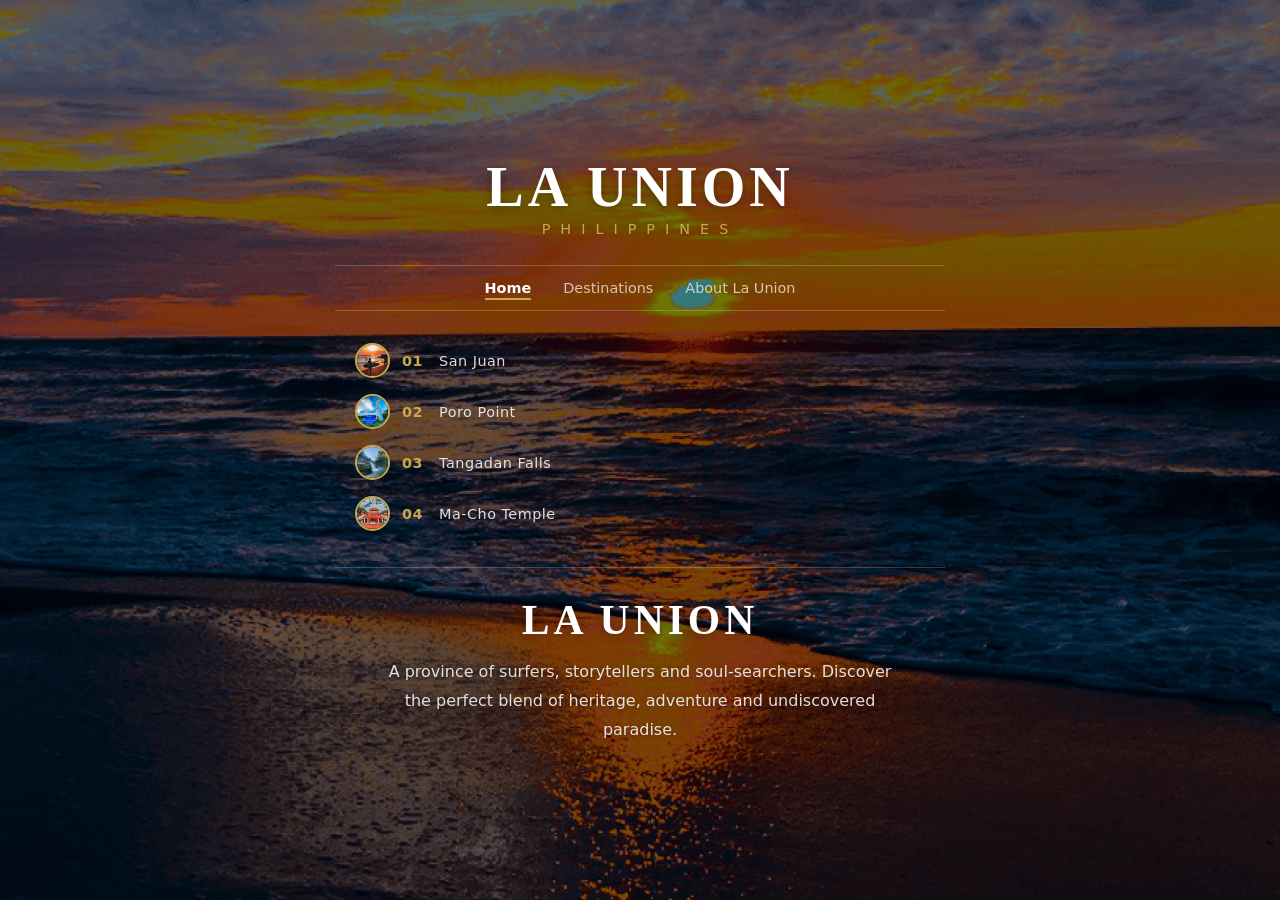
==== commit 03b15df0: "Update index.html" ====
--- a/index.html
+++ b/index.html
@@ -5,7 +5,9 @@
     <meta name="viewport" content="width=device-width, initial-scale=1.0" />
     <title>La Union Heritage - Home</title>
     <link rel="stylesheet" href="style.css" />
-    <link rel="preload" as="image" href="images/pangasinan-bg.jpg" />
+    
+    <!-- I-optimize ang pag-load ng background image -->
+    <link rel="preload" as="image" href="images/pangasinan-bg.jpg" fetchpriority="high" />
 </head>
 <body>
     <div class="container">
@@ -26,25 +28,57 @@
         <div class="destinations">
             <a href="destinations.html#sanjuan" class="item-link">
                 <div class="item">
-                    <img src="images/sanjuan.jpg" alt="San Juan" class="dest-icon" />
+                    <img 
+                        src="images/sanjuan.jpg" 
+                        alt="San Juan La Union" 
+                        class="dest-icon" 
+                        width="35" 
+                        height="35" 
+                        loading="lazy" 
+                        decoding="async"
+                    />
                     <span class="number">01</span> San Juan
                 </div>
             </a>
             <a href="destinations.html#poropoint" class="item-link">
                 <div class="item">
-                    <img src="images/poropoint.jpg" alt="Poro Point" class="dest-icon" />
+                    <img 
+                        src="images/poropoint.jpg" 
+                        alt="Poro Point La Union" 
+                        class="dest-icon" 
+                        width="35" 
+                        height="35" 
+                        loading="lazy" 
+                        decoding="async"
+                    />
                     <span class="number">02</span> Poro Point
                 </div>
             </a>
             <a href="destinations.html#tangadan" class="item-link">
                 <div class="item">
-                    <img src="images/tangadanfalls.jpg" alt="Tangadan Falls" class="dest-icon" />
+                    <img 
+                        src="images/tangadanfalls.jpg" 
+                        alt="Tangadan Falls La Union" 
+                        class="dest-icon" 
+                        width="35" 
+                        height="35" 
+                        loading="lazy" 
+                        decoding="async"
+                    />
                     <span class="number">03</span> Tangadan Falls
                 </div>
             </a>
             <a href="destinations.html#machotemple" class="item-link">
                 <div class="item">
-                    <img src="images/matchotemple.jpg" alt="Ma-Cho Temple" class="dest-icon" />
+                    <img 
+                        src="images/matchotemple.jpg" 
+                        alt="Ma-Cho Temple La Union" 
+                        class="dest-icon" 
+                        width="35" 
+                        height="35" 
+                        loading="lazy" 
+                        decoding="async"
+                    />
                     <span class="number">04</span> Ma-Cho Temple
                 </div>
             </a>
--- a/style.css
+++ b/style.css
@@ -1 +1,430 @@
-.destinations,.nav,body{display:flex}.back-link,.item-link,.nav a{text-decoration:none}@media (max-width:600px){.container{padding:15px}.main-title{font-size:2.5rem;letter-spacing:2px}.sub-title{font-size:.7rem;letter-spacing:6px}.nav{gap:20px;flex-wrap:wrap;padding:12px 0}.nav a{font-size:.8rem}.destinations{padding-left:10px}.destinations .item{font-size:.85rem;gap:10px}.destinations .dest-icon{width:28px;height:28px}.hero h2{font-size:2rem;letter-spacing:2px}.hero p{font-size:.92rem;padding:0 4px}}@media (max-width:400px){.container{padding:10px}.main-title{font-size:2rem;letter-spacing:1px}.hero h2{font-size:1.6rem;letter-spacing:1px}.nav{gap:14px}.nav a{font-size:.75rem}.destinations .dest-icon{width:22px;height:22px}}@media (max-width:600px){.container{padding:15px}.main-title{font-size:2.5rem;letter-spacing:2px}.sub-title{font-size:.7rem;letter-spacing:6px}.nav{gap:20px;flex-wrap:wrap;padding:12px 0}.nav a{font-size:.8rem}.destinations{padding-left:10px}.destinations .item{font-size:.85rem;gap:10px}.destinations .dest-icon{width:28px;height:28px}.destination-detail .detail-image{height:150px}.destination-detail h2{font-size:1.6rem}.destination-detail p{font-size:.88rem}.hero h2{font-size:2rem;letter-spacing:2px}.hero p{font-size:.92rem;padding:0 4px}}@media (max-width:400px){.container{padding:10px}.main-title{font-size:2rem;letter-spacing:1px}.hero h2{font-size:1.6rem;letter-spacing:1px}.nav{gap:14px}.nav a{font-size:.75rem}.destinations .dest-icon{width:22px;height:22px}.destination-detail .detail-image{height:120px}.destination-detail h2{font-size:1.3rem}}*{margin:0;padding:0;box-sizing:border-box}body{font-family:'Segoe UI',Roboto,system-ui,-apple-system,sans-serif;color:#1a3a3a;min-height:100vh;align-items:center;justify-content:center;padding:20px;background-image:url('images/pangasinan-bg.png');background-size:cover;background-position:center;background-repeat:no-repeat;background-attachment:fixed;position:relative}body::before{content:'';position:fixed;top:0;left:0;right:0;bottom:0;background:rgba(0,0,0,.5);z-index:0}.container,.nav a{position:relative}.container{max-width:700px;width:100%;background:0 0;padding:20px;text-align:center;z-index:1}.header{margin-bottom:28px}.destination-detail h2,.main-title{text-shadow:0 2px 10px rgba(0,0,0,.3);margin-bottom:2px;font-family:Georgia,'Times New Roman',serif}.main-title{font-size:3.5rem;font-weight:700;color:#fff;letter-spacing:4px}.back-link,.nav a,.sub-title{font-weight:500}.sub-title{font-size:.9rem;letter-spacing:10px;color:#c9a84c;text-transform:uppercase;text-shadow:0 2px 10px rgba(0,0,0,.3)}.nav{justify-content:center;gap:32px;padding:14px 0;border-top:1px solid rgba(255,255,255,.2);border-bottom:1px solid rgba(255,255,255,.2);margin-bottom:28px}.nav a{color:rgba(255,255,255,.7);font-size:.9rem;transition:color .3s}.back-link:hover,.item-link:hover .item,.nav a:hover{color:#fff}.nav a.active{color:#fff;font-weight:600}.nav a.active::after{content:'';position:absolute;bottom:-4px;left:0;right:0;height:2px;background:#c9a84c}.destinations{flex-direction:column;align-items:flex-start;gap:8px;margin-bottom:32px;padding-left:20px}.destinations .item{display:flex;align-items:center;gap:12px;font-size:.9rem;color:rgba(255,255,255,.85);letter-spacing:.5px;font-weight:400;padding:4px 0}.destinations .dest-icon{width:35px;height:35px;border-radius:50%;object-fit:cover;border:2px solid #c9a84c}.destinations .number{color:#c9a84c;font-weight:600;margin-right:4px}.item-link{display:block;width:100%;transition:transform .2s}.item-link:hover{transform:translateX(5px)}.destination-detail{text-align:left;padding:16px 0;scroll-margin-top:20px}.destination-detail .detail-image{width:100%;height:200px;object-fit:cover;border-radius:12px;margin-bottom:12px;border:2px solid rgba(255,255,255,.2)}.destination-detail h2{font-size:2rem;font-weight:700;color:#fff}.destination-detail h4{font-size:.9rem;font-weight:400;color:#c9a84c;letter-spacing:2px;margin-bottom:10px}.destination-detail p{font-size:.95rem;color:rgba(255,255,255,.85);line-height:1.8;text-shadow:0 1px 5px rgba(0,0,0,.3)}.about-content{text-align:left;padding:10px 0}.about-content h2{font-family:Georgia,'Times New Roman',serif;font-size:2.2rem;font-weight:700;color:#fff;text-shadow:0 2px 10px rgba(0,0,0,.3);text-align:center;margin-bottom:20px;letter-spacing:4px}.about-content p{font-size:1rem;color:rgba(255,255,255,.85);line-height:1.9;text-shadow:0 1px 5px rgba(0,0,0,.3);margin-bottom:20px}.about-content .about-footer{text-align:center;margin-top:30px;padding-top:20px;border-top:1px solid rgba(255,255,255,.15)}.about-content .quote{font-style:italic;font-size:1.1rem;color:#c9a84c;margin-bottom:6px}.about-content .brand,.hero h2{font-family:Georgia,'Times New Roman',serif;font-weight:700;color:#fff;text-shadow:0 2px 10px rgba(0,0,0,.3)}.about-content .brand{font-size:1.8rem;letter-spacing:6px}.back-link{display:inline-block;margin-top:20px;color:#c9a84c;font-size:.9rem;transition:color .3s}.divider{border:none;border-top:1px solid rgba(255,255,255,.15);margin:8px 0}.hero{padding-top:28px;border-top:1px solid rgba(255,255,255,.2)}.hero h2{font-size:2.6rem;letter-spacing:4px;margin-bottom:14px}.hero p{font-size:1rem;color:rgba(255,255,255,.85);max-width:520px;margin:0 auto;line-height:1.8;text-shadow:0 1px 5px rgba(0,0,0,.3)}@media (max-width:600px){.container{padding:15px}.main-title{font-size:2.5rem;letter-spacing:2px}.sub-title{font-size:.7rem;letter-spacing:6px}.nav{gap:20px;flex-wrap:wrap;padding:12px 0}.nav a{font-size:.8rem}.destinations{padding-left:10px}.destinations .item{font-size:.85rem;gap:10px}.destinations .dest-icon{width:28px;height:28px}.destination-detail .detail-image{height:150px}.destination-detail h2{font-size:1.6rem}.destination-detail p{font-size:.88rem}.about-content h2{font-size:1.8rem}.about-content p{font-size:.92rem}.about-content .brand{font-size:1.4rem}.hero h2{font-size:2rem;letter-spacing:2px}.hero p{font-size:.92rem;padding:0 4px}}@media (max-width:400px){.container{padding:10px}.main-title{font-size:2rem;letter-spacing:1px}.hero h2{font-size:1.6rem;letter-spacing:1px}.nav{gap:14px}.nav a{font-size:.75rem}.destinations .dest-icon{width:22px;height:22px}.destination-detail .detail-image{height:120px}.destination-detail h2{font-size:1.3rem}.about-content h2{font-size:1.5rem}.about-content .brand{font-size:1.2rem}}
+* {
+    margin: 0;
+    padding: 0;
+    box-sizing: border-box;
+}
+
+body {
+    font-family: 'Segoe UI', Roboto, system-ui, -apple-system, sans-serif;
+    color: #1a3a3a;
+    min-height: 100vh;
+    display: flex;
+    align-items: center;
+    justify-content: center;
+    padding: 20px;
+    
+    /* ===== BACKGROUND IMAGE ===== */
+    background-image: url('images/pangasinan-bg.jpg');
+    background-size: cover;
+    background-position: center;
+    background-repeat: no-repeat;
+    background-attachment: fixed;
+    position: relative;
+}
+
+/* Dark overlay para mabasa ang text */
+body::before {
+    content: '';
+    position: fixed;
+    top: 0;
+    left: 0;
+    right: 0;
+    bottom: 0;
+    background: rgba(0, 0, 0, 0.5);
+    z-index: 0;
+}
+
+.container {
+    max-width: 650px;
+    width: 100%;
+    background: transparent;
+    padding: 20px;
+    text-align: center;
+    position: relative;
+    z-index: 1;
+}
+
+/* ===== HEADER ===== */
+.header {
+    margin-bottom: 28px;
+}
+
+.main-title {
+    font-family: 'Georgia', 'Times New Roman', serif;
+    font-size: 3.5rem;
+    font-weight: 700;
+    color: #ffffff;
+    letter-spacing: 4px;
+    margin-bottom: 2px;
+    text-shadow: 0 2px 10px rgba(0,0,0,0.3);
+}
+
+.sub-title {
+    font-size: 0.9rem;
+    letter-spacing: 10px;
+    color: #c9a84c;
+    font-weight: 500;
+    text-transform: uppercase;
+    text-shadow: 0 2px 10px rgba(0,0,0,0.3);
+}
+
+/* ===== NAVIGATION ===== */
+.nav {
+    display: flex;
+    justify-content: center;
+    gap: 32px;
+    padding: 14px 0;
+    border-top: 1px solid rgba(255, 255, 255, 0.2);
+    border-bottom: 1px solid rgba(255, 255, 255, 0.2);
+    margin-bottom: 28px;
+}
+
+.nav a {
+    text-decoration: none;
+    color: rgba(255, 255, 255, 0.7);
+    font-size: 0.9rem;
+    font-weight: 500;
+    transition: color 0.3s ease;
+    position: relative;
+}
+
+.nav a:hover {
+    color: #ffffff;
+}
+
+.nav a.active {
+    color: #ffffff;
+    font-weight: 600;
+}
+
+.nav a.active::after {
+    content: '';
+    position: absolute;
+    bottom: -4px;
+    left: 0;
+    right: 0;
+    height: 2px;
+    background: #c9a84c;
+}
+
+/* ===== DESTINATIONS ===== */
+.destinations {
+    display: flex;
+    flex-direction: column;
+    align-items: flex-start;
+    gap: 8px;
+    margin-bottom: 32px;
+    padding-left: 20px;
+}
+
+.destinations .item {
+    display: flex;
+    align-items: center;
+    gap: 12px;
+    font-size: 0.9rem;
+    color: rgba(255, 255, 255, 0.85);
+    letter-spacing: 0.5px;
+    font-weight: 400;
+    padding: 4px 0;
+}
+
+.destinations .dest-icon {
+    width: 35px;
+    height: 35px;
+    border-radius: 50%;
+    object-fit: cover;
+    border: 2px solid #c9a84c;
+    aspect-ratio: 1/1;
+    flex-shrink: 0;
+}
+
+.destinations .number {
+    color: #c9a84c;
+    font-weight: 600;
+    margin-right: 4px;
+}
+
+/* ===== ITEM LINK ===== */
+.item-link {
+    text-decoration: none;
+    display: block;
+    width: 100%;
+    transition: transform 0.2s ease;
+}
+
+.item-link:hover {
+    transform: translateX(5px);
+}
+
+.item-link:hover .item {
+    color: #ffffff;
+}
+
+/* ===== HERO ===== */
+.hero {
+    padding-top: 28px;
+    border-top: 1px solid rgba(255, 255, 255, 0.2);
+}
+
+.hero h2 {
+    font-family: 'Georgia', 'Times New Roman', serif;
+    font-size: 2.6rem;
+    font-weight: 700;
+    color: #ffffff;
+    letter-spacing: 4px;
+    margin-bottom: 14px;
+    text-shadow: 0 2px 10px rgba(0,0,0,0.3);
+}
+
+.hero p {
+    font-size: 1rem;
+    color: rgba(255, 255, 255, 0.85);
+    max-width: 520px;
+    margin: 0 auto;
+    line-height: 1.8;
+    text-shadow: 0 1px 5px rgba(0,0,0,0.3);
+}
+
+/* ===== ABOUT PAGE ===== */
+.about-content {
+    text-align: left;
+    padding: 10px 0;
+}
+
+.about-content h2 {
+    font-family: 'Georgia', 'Times New Roman', serif;
+    font-size: 2.2rem;
+    font-weight: 700;
+    color: #ffffff;
+    text-shadow: 0 2px 10px rgba(0,0,0,0.3);
+    text-align: center;
+    margin-bottom: 20px;
+    letter-spacing: 4px;
+}
+
+.about-content p {
+    font-size: 1rem;
+    color: rgba(255, 255, 255, 0.85);
+    line-height: 1.9;
+    text-shadow: 0 1px 5px rgba(0,0,0,0.3);
+    margin-bottom: 20px;
+}
+
+.about-content .about-footer {
+    text-align: center;
+    margin-top: 30px;
+    padding-top: 20px;
+    border-top: 1px solid rgba(255, 255, 255, 0.15);
+}
+
+.about-content .quote {
+    font-style: italic;
+    font-size: 1.1rem;
+    color: #c9a84c;
+    margin-bottom: 6px;
+}
+
+.about-content .brand {
+    font-family: 'Georgia', 'Times New Roman', serif;
+    font-size: 1.8rem;
+    font-weight: 700;
+    color: #ffffff;
+    letter-spacing: 6px;
+    text-shadow: 0 2px 10px rgba(0,0,0,0.3);
+}
+
+/* ===== BACK LINK ===== */
+.back-link {
+    display: inline-block;
+    margin-top: 20px;
+    color: #c9a84c;
+    text-decoration: none;
+    font-size: 0.9rem;
+    font-weight: 500;
+    transition: color 0.3s ease;
+}
+
+.back-link:hover {
+    color: #ffffff;
+}
+
+/* ===== DIVIDER ===== */
+.divider {
+    border: none;
+    border-top: 1px solid rgba(255, 255, 255, 0.15);
+    margin: 8px 0;
+}
+
+/* ===== DESTINATION DETAIL (Destinations Page) ===== */
+.destination-detail {
+    text-align: left;
+    padding: 16px 0;
+    scroll-margin-top: 20px;
+}
+
+.destination-detail .detail-image {
+    width: 100%;
+    height: 200px;
+    object-fit: cover;
+    border-radius: 12px;
+    margin-bottom: 12px;
+    border: 2px solid rgba(255, 255, 255, 0.2);
+    aspect-ratio: 16/9;
+}
+
+.destination-detail h2 {
+    font-family: 'Georgia', 'Times New Roman', serif;
+    font-size: 2rem;
+    font-weight: 700;
+    color: #ffffff;
+    text-shadow: 0 2px 10px rgba(0,0,0,0.3);
+    margin-bottom: 2px;
+}
+
+.destination-detail h4 {
+    font-size: 0.9rem;
+    font-weight: 400;
+    color: #c9a84c;
+    letter-spacing: 2px;
+    margin-bottom: 10px;
+}
+
+.destination-detail p {
+    font-size: 0.95rem;
+    color: rgba(255, 255, 255, 0.85);
+    line-height: 1.8;
+    text-shadow: 0 1px 5px rgba(0,0,0,0.3);
+}
+
+/* ===== RESPONSIVE ===== */
+@media (max-width: 600px) {
+    .container {
+        padding: 15px;
+    }
+
+    .main-title {
+        font-size: 2.5rem;
+        letter-spacing: 2px;
+    }
+
+    .sub-title {
+        font-size: 0.7rem;
+        letter-spacing: 6px;
+    }
+
+    .nav {
+        gap: 20px;
+        flex-wrap: wrap;
+        padding: 12px 0;
+    }
+
+    .nav a {
+        font-size: 0.8rem;
+    }
+
+    .destinations {
+        padding-left: 10px;
+    }
+
+    .destinations .item {
+        font-size: 0.85rem;
+        gap: 10px;
+    }
+
+    .destinations .dest-icon {
+        width: 28px;
+        height: 28px;
+    }
+
+    .destination-detail .detail-image {
+        height: 150px;
+    }
+
+    .destination-detail h2 {
+        font-size: 1.6rem;
+    }
+
+    .destination-detail p {
+        font-size: 0.88rem;
+    }
+
+    .about-content h2 {
+        font-size: 1.8rem;
+    }
+
+    .about-content p {
+        font-size: 0.92rem;
+    }
+
+    .about-content .brand {
+        font-size: 1.4rem;
+    }
+
+    .hero h2 {
+        font-size: 2rem;
+        letter-spacing: 2px;
+    }
+
+    .hero p {
+        font-size: 0.92rem;
+        padding: 0 4px;
+    }
+}
+
+@media (max-width: 400px) {
+    .container {
+        padding: 10px;
+    }
+
+    .main-title {
+        font-size: 2rem;
+        letter-spacing: 1px;
+    }
+
+    .hero h2 {
+        font-size: 1.6rem;
+        letter-spacing: 1px;
+    }
+
+    .nav {
+        gap: 14px;
+    }
+
+    .nav a {
+        font-size: 0.75rem;
+    }
+
+    .destinations .dest-icon {
+        width: 22px;
+        height: 22px;
+    }
+
+    .destination-detail .detail-image {
+        height: 120px;
+    }
+
+    .destination-detail h2 {
+        font-size: 1.3rem;
+    }
+
+    .about-content h2 {
+        font-size: 1.5rem;
+    }
+
+    .about-content .brand {
+        font-size: 1.2rem;
+    }
+}
+
+/* ===== ADDITIONAL OPTIMIZATION ===== */
+/* Para maiwasan ang layout shift habang nagla-load ang images */
+img {
+    max-width: 100%;
+    height: auto;
+    display: block;
+}
+
+/* Para sa background image - iwas FOUC (Flash of Unstyled Content) */
+body {
+    background-color: #1a3a3a; /* fallback color habang nagla-load ang background image */
+}
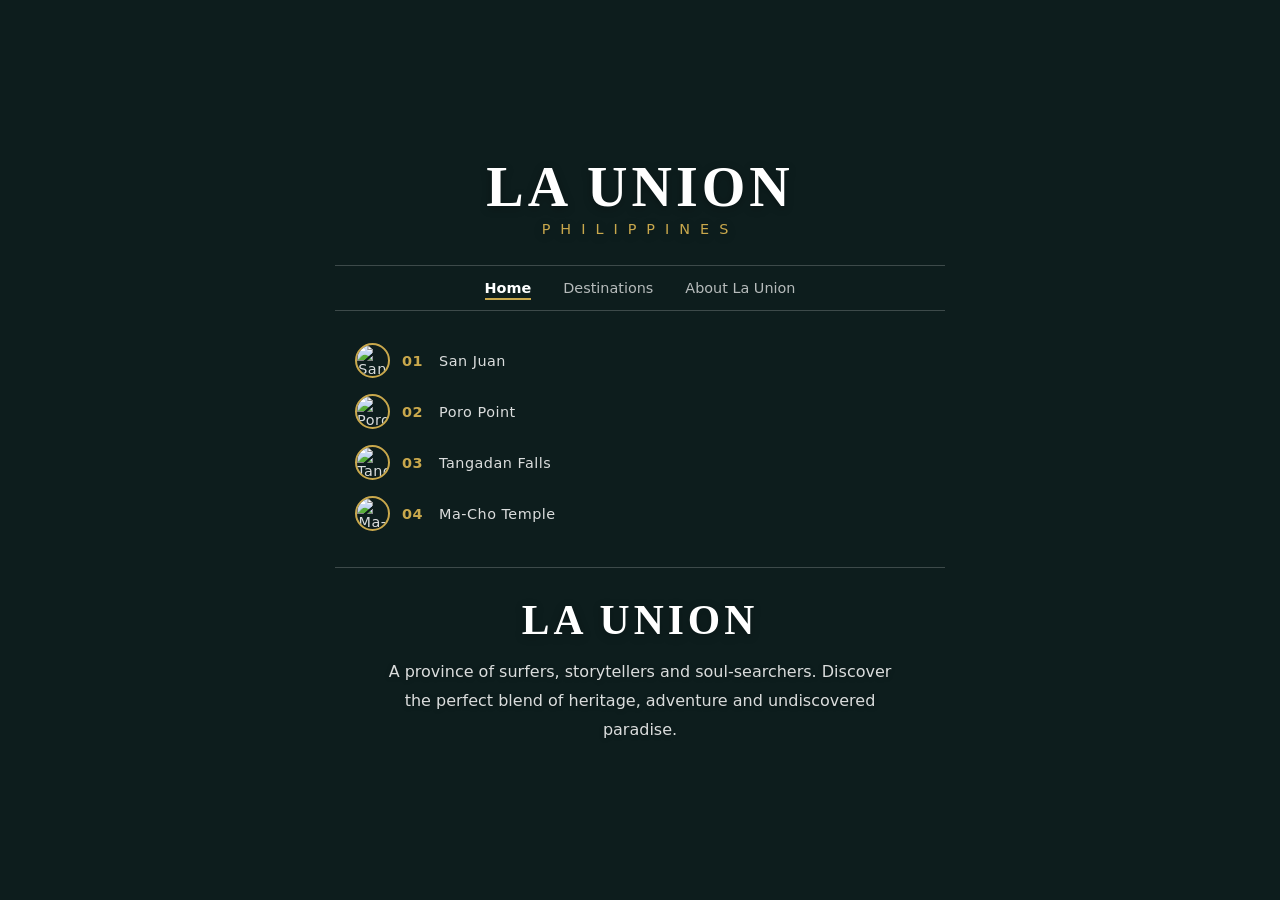
==== commit b43f2993: "Update index.html" ====
--- a/index.html
+++ b/index.html
@@ -5,9 +5,7 @@
     <meta name="viewport" content="width=device-width, initial-scale=1.0" />
     <title>La Union Heritage - Home</title>
     <link rel="stylesheet" href="style.css" />
-    
-    <!-- I-optimize ang pag-load ng background image -->
-    <link rel="preload" as="image" href="images/pangasinan-bg.jpg" fetchpriority="high" />
+    <link rel="preload" as="image" href="images/pangasinan-bg.webp" fetchpriority="high" />
 </head>
 <body>
     <div class="container">
@@ -29,7 +27,7 @@
             <a href="destinations.html#sanjuan" class="item-link">
                 <div class="item">
                     <img 
-                        src="images/sanjuan.jpg" 
+                        src="images/sanjuan.webp" 
                         alt="San Juan La Union" 
                         class="dest-icon" 
                         width="35" 
@@ -43,7 +41,7 @@
             <a href="destinations.html#poropoint" class="item-link">
                 <div class="item">
                     <img 
-                        src="images/poropoint.jpg" 
+                        src="images/poropoint.webp" 
                         alt="Poro Point La Union" 
                         class="dest-icon" 
                         width="35" 
@@ -57,7 +55,7 @@
             <a href="destinations.html#tangadan" class="item-link">
                 <div class="item">
                     <img 
-                        src="images/tangadanfalls.jpg" 
+                        src="images/tangadanfalls.webp" 
                         alt="Tangadan Falls La Union" 
                         class="dest-icon" 
                         width="35" 
@@ -71,7 +69,7 @@
             <a href="destinations.html#machotemple" class="item-link">
                 <div class="item">
                     <img 
-                        src="images/matchotemple.jpg" 
+                        src="images/machotemple.webp" 
                         alt="Ma-Cho Temple La Union" 
                         class="dest-icon" 
                         width="35" 
